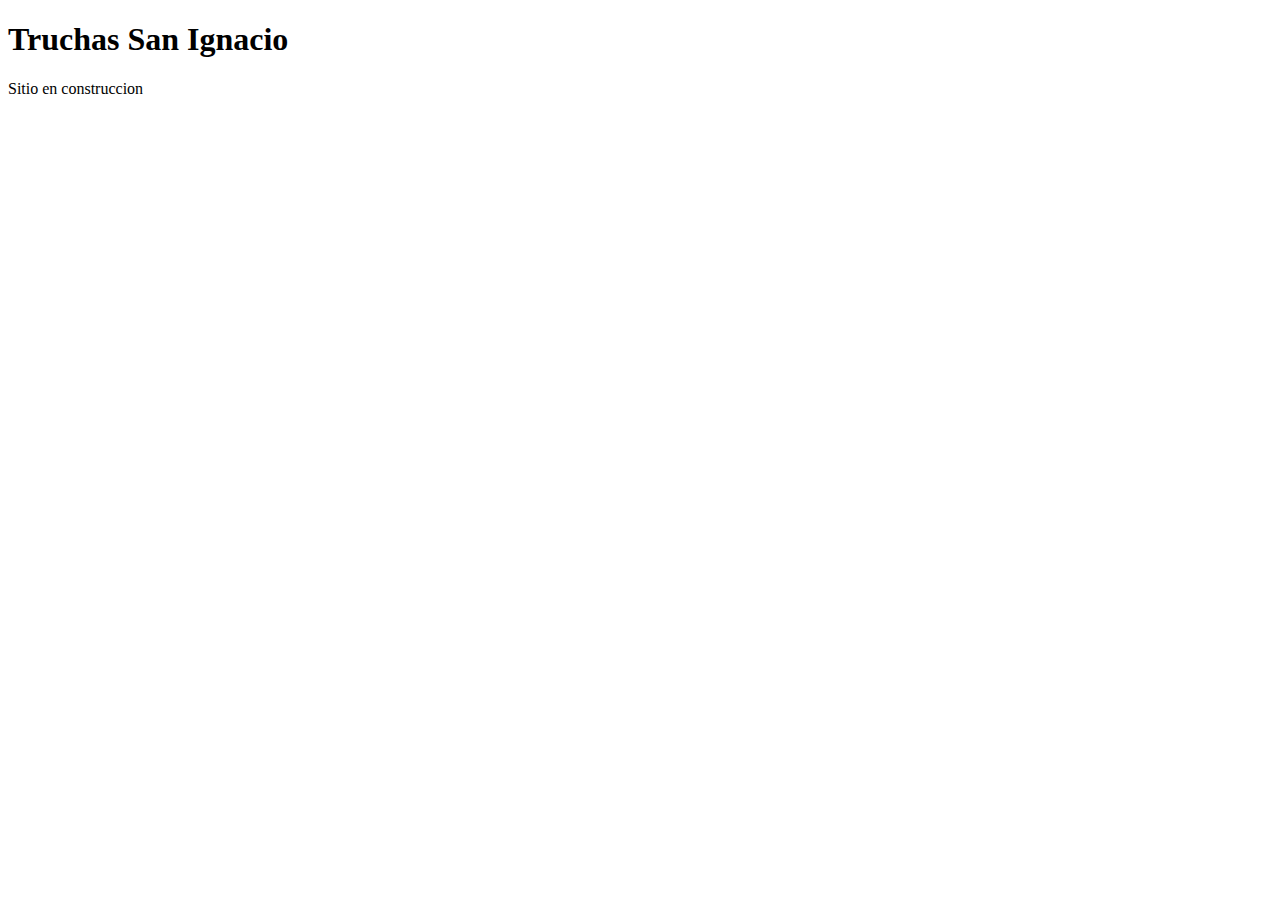
==== index.html @ 75973779 "Add files via upload" ====
<!DOCTYPE html>
<html lang="es">
<head>
    <meta charset="UTF-8">
    <meta name="viewport" content="width=device-width, initial-scale=1.0">
    <title>Hola Mundo</title>
</head>
<body>
    <h1>Truchas San Ignacio</h1>
    <p>Sitio en construccion</p>
</body>
</html>
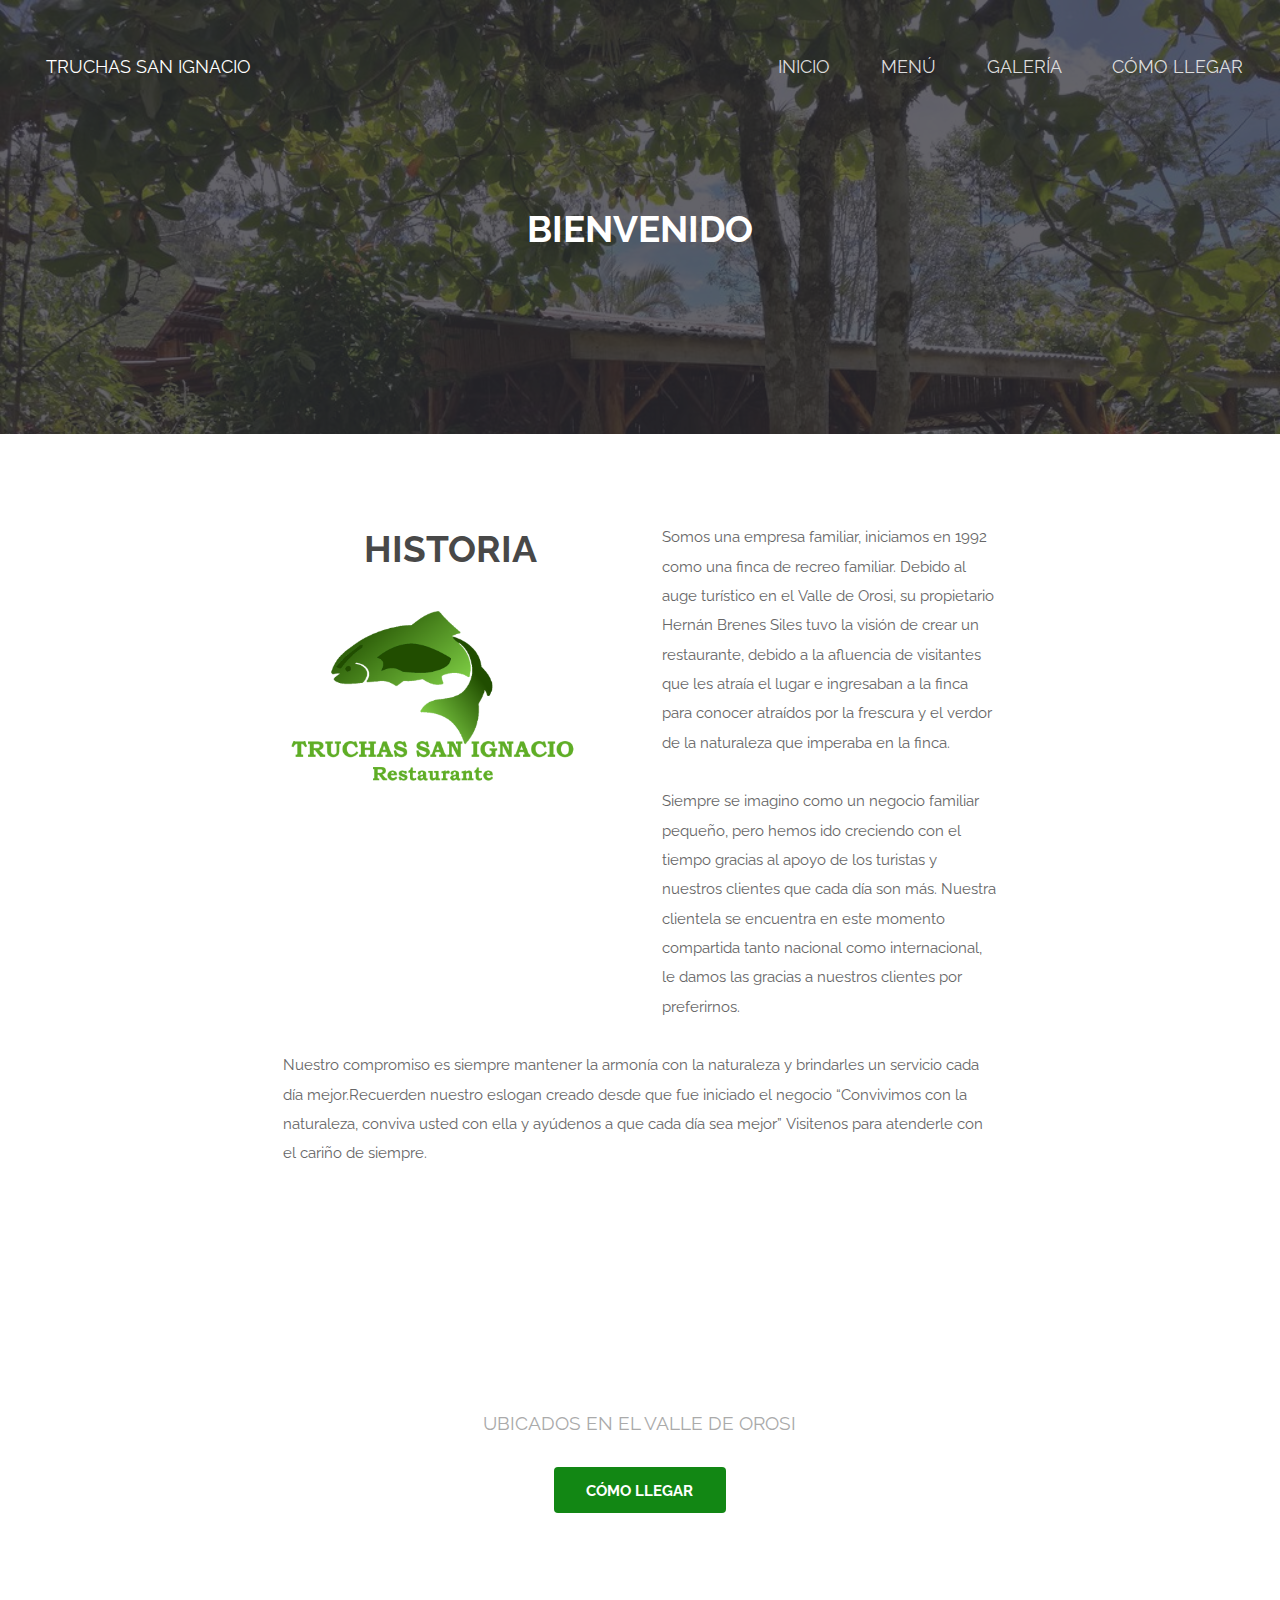
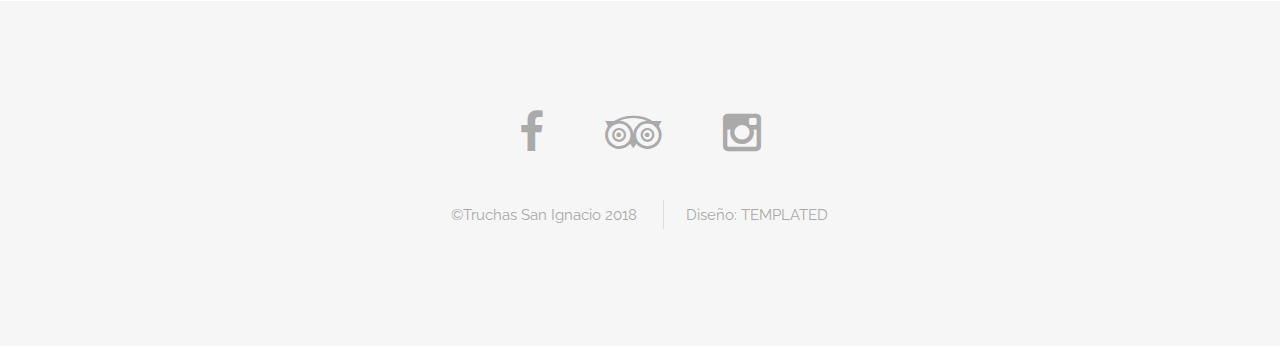
==== commit 713003c2: "Create index.html" ====
--- a/index.html
+++ b/index.html
@@ -1,12 +1,99 @@
-<!DOCTYPE html>
-<html lang="es">
-<head>
-    <meta charset="UTF-8">
-    <meta name="viewport" content="width=device-width, initial-scale=1.0">
-    <title>Hola Mundo</title>
-</head>
-<body>
-    <h1>Truchas San Ignacio</h1>
-    <p>Sitio en construccion</p>
-</body>
-</html>
+<!DOCTYPE HTML>
+<!--
+	Spatial by TEMPLATED
+	templated.co @templatedco
+	Released for free under the Creative Commons Attribution 3.0 license (templated.co/license)
+-->
+<html>
+	<head>
+		<title>Truchas San Ignacio</title>
+		<meta charset="utf-8" />
+		<meta name="viewport" content="width=device-width, initial-scale=1" />
+		<link rel="stylesheet" href="assets/css/main.css" />
+	</head>
+	<body class="landing">
+
+		<!-- Header -->
+			<header id="header" class="alt">
+				<h1><a href="index.html">Truchas San Ignacio</a></h1>
+				<nav id="nav">
+					<ul>
+						<li><a href="index.html">Inicio</a></li>
+						<li><a href="Menu.html">Menú</a></li>
+						<li><a href="Galeria.html">Galería</a></li>
+						<li><a href="Comollegar.html">Cómo llegar</a></li>
+					</ul>
+				</nav>
+			</header>
+
+			<a href="#menu" class="navPanelToggle"><span class="fa fa-bars"></span></a>
+
+		<!-- Banner -->
+			<section id="banner">
+				<h2>Bienvenido</h2>
+				
+			</section>
+
+			<!-- One -->
+				<section id="one" class="wrapper style1">
+					<div class="container 75%">
+						<div class="row 200%">
+							<div class="6u 12u$(medium)">
+								<header class="major">
+									
+									<center><h2>Historia</h2></center>
+
+
+									<div class="6u$ 12u$(medium)">
+									<center><IMG SRC="images/Logo.png" width="300" heigth ="300"></center>
+									
+									</div>
+								</header>
+							</div>
+							<div class="6u$ 12u$(medium)">
+								<p>Somos una empresa familiar, iniciamos en 1992 como una finca de recreo familiar. Debido al auge turístico en el Valle de Orosi, su propietario Hernán Brenes Siles tuvo la visión de crear un restaurante, debido a la afluencia de visitantes que les atraía el lugar e ingresaban a la finca para conocer atraídos por la frescura y el verdor de la naturaleza que imperaba en la finca.</p>
+								<p>Siempre se imagino como un negocio familiar pequeño, pero hemos ido creciendo con el tiempo gracias al apoyo de los turistas y nuestros clientes que cada día son más. Nuestra clientela se encuentra en este momento compartida tanto nacional como internacional, le damos las gracias a nuestros clientes por preferirnos.</p>							
+							</div>
+							<p>Nuestro compromiso es siempre mantener la armonía con la naturaleza y brindarles un servicio cada día mejor.Recuerden nuestro eslogan creado desde que fue iniciado el negocio “Convivimos con la naturaleza, conviva usted con ella y ayúdenos a que cada día sea mejor”
+					Visitenos para atenderle con el cariño de siempre.</p>
+						</div>
+					</div>
+					
+				</section>
+			<!-- Four -->
+				<section id="four" class="wrapper style3 special">
+					<div class="container">
+						<header class="major">
+							<h2>Visítenos</h2>
+							<p>Ubicados en el Valle de Orosi</p>
+						</header>
+						<ul class="actions">
+							<li><a href="Comollegar.html" class="button">Cómo Llegar</a></li>
+						</ul>
+					</div>
+				</section>
+
+		<!-- Footer -->
+			<footer id="footer">
+				<div class="container">
+					<ul class="icons">
+						<li><a href="https://www.facebook.com/Truchassanignacioorosi/" class="icon fa-facebook"></a></li>
+						<li><a href="https://www.tripadvisor.com.mx/Restaurant_Review-g309232-d12902817-Reviews-Truchas_San_Ignacio-Orosi_Province_of_Cartago.html" class="icon fa-tripadvisor"></a></li>
+						<li><a href="https://www.instagram.com/truchas_orosi/?hl=es-la" class="icon fa-instagram"></a></li>
+					</ul>
+					<ul class="copyright">
+						<li>&copy;Truchas San Ignacio 2018 </li>
+						<li>Diseño: <a href="http://templated.co">TEMPLATED</a></li>
+						
+					</ul>
+				</div>
+			</footer>
+
+		<!-- Scripts -->
+			<script src="assets/js/jquery.min.js"></script>
+			<script src="assets/js/skel.min.js"></script>
+			<script src="assets/js/util.js"></script>
+			<script src="assets/js/main.js"></script>
+
+	</body>
+</html>
--- a/assets/css/main.css
+++ b/assets/css/main.css
@@ -0,0 +1,3268 @@
+@import url(font-awesome.min.css);
+@import url(https://fonts.googleapis.com/css?family=Raleway:400,700);
+
+/*
+	Spatial by TEMPLATED
+	templated.co @templatedco
+	Released for free under the Creative Commons Attribution 3.0 license (templated.co/license)
+*/
+
+/* Reset */
+
+	html, body, div, span, applet, object, iframe, h1, h2, h3, h4, h5, h6, p, blockquote, pre, a, abbr, acronym, address, big, cite, code, del, dfn, em, img, ins, kbd, q, s, samp, small, strike, strong, sub, sup, tt, var, b, u, i, center, dl, dt, dd, ol, ul, li, fieldset, form, label, legend, table, caption, tbody, tfoot, thead, tr, th, td, article, aside, canvas, details, embed, figure, figcaption, footer, header, hgroup, menu, nav, output, ruby, section, summary, time, mark, audio, video {
+		margin: 0;
+		padding: 0;
+		border: 0;
+		font-size: 100%;
+		font: inherit;
+		vertical-align: baseline;
+	}
+
+	article, aside, details, figcaption, figure, footer, header, hgroup, menu, nav, section {
+		display: block;
+	}
+
+	body {
+		line-height: 1;
+	}
+
+	ol, ul {
+		list-style: none;
+	}
+
+	blockquote, q {
+		quotes: none;
+	}
+
+	blockquote:before, blockquote:after, q:before, q:after {
+		content: '';
+		content: none;
+	}
+
+	table {
+		border-collapse: collapse;
+		border-spacing: 0;
+	}
+
+	body {
+		-webkit-text-size-adjust: none;
+	}
+
+/* Box Model */
+
+	*, *:before, *:after {
+		-moz-box-sizing: border-box;
+		-webkit-box-sizing: border-box;
+		box-sizing: border-box;
+	}
+
+/* Containers */
+
+	.container {
+		margin-left: auto;
+		margin-right: auto;
+	}
+
+	.container.\31 25\25 {
+		width: 100%;
+		max-width: 100em;
+		min-width: 80em;
+	}
+
+	.container.\37 5\25 {
+		width: 60em;
+	}
+
+	.container.\35 0\25 {
+		width: 40em;
+	}
+
+	.container.\32 5\25 {
+		width: 20em;
+	}
+
+	.container {
+		width: 80em;
+	}
+
+	@media screen and (max-width: 1680px) {
+
+		.container.\31 25\25 {
+			width: 100%;
+			max-width: 100em;
+			min-width: 80em;
+		}
+
+		.container.\37 5\25 {
+			width: 60em;
+		}
+
+		.container.\35 0\25 {
+			width: 40em;
+		}
+
+		.container.\32 5\25 {
+			width: 20em;
+		}
+
+		.container {
+			width: 80em;
+		}
+
+	}
+
+	@media screen and (max-width: 1280px) {
+
+		.container.\31 25\25 {
+			width: 100%;
+			max-width: 81.25em;
+			min-width: 65em;
+		}
+
+		.container.\37 5\25 {
+			width: 48.75em;
+		}
+
+		.container.\35 0\25 {
+			width: 32.5em;
+		}
+
+		.container.\32 5\25 {
+			width: 16.25em;
+		}
+
+		.container {
+			width: 65em;
+		}
+
+	}
+
+	@media screen and (max-width: 980px) {
+
+		.container.\31 25\25 {
+			width: 100%;
+			max-width: 112.5%;
+			min-width: 90%;
+		}
+
+		.container.\37 5\25 {
+			width: 67.5%;
+		}
+
+		.container.\35 0\25 {
+			width: 45%;
+		}
+
+		.container.\32 5\25 {
+			width: 22.5%;
+		}
+
+		.container {
+			width: 90%;
+		}
+
+	}
+
+	@media screen and (max-width: 736px) {
+
+		.container.\31 25\25 {
+			width: 100%;
+			max-width: 112.5%;
+			min-width: 90%;
+		}
+
+		.container.\37 5\25 {
+			width: 67.5%;
+		}
+
+		.container.\35 0\25 {
+			width: 45%;
+		}
+
+		.container.\32 5\25 {
+			width: 22.5%;
+		}
+
+		.container {
+			width: 90% !important;
+		}
+
+	}
+
+	@media screen and (max-width: 480px) {
+
+		.container.\31 25\25 {
+			width: 100%;
+			max-width: 112.5%;
+			min-width: 90%;
+		}
+
+		.container.\37 5\25 {
+			width: 67.5%;
+		}
+
+		.container.\35 0\25 {
+			width: 45%;
+		}
+
+		.container.\32 5\25 {
+			width: 22.5%;
+		}
+
+		.container {
+			width: 90% !important;
+		}
+
+	}
+
+/* Grid */
+
+	.row {
+		border-bottom: solid 1px transparent;
+		-moz-box-sizing: border-box;
+		-webkit-box-sizing: border-box;
+		box-sizing: border-box;
+	}
+
+	.row > * {
+		float: left;
+		-moz-box-sizing: border-box;
+		-webkit-box-sizing: border-box;
+		box-sizing: border-box;
+	}
+
+	.row:after, .row:before {
+		content: '';
+		display: block;
+		clear: both;
+		height: 0;
+	}
+
+	.row.uniform > * > :first-child {
+		margin-top: 0;
+	}
+
+	.row.uniform > * > :last-child {
+		margin-bottom: 0;
+	}
+
+	.row.\30 \25 > * {
+		padding: 0 0 0 0em;
+	}
+
+	.row.\30 \25 {
+		margin: 0 0 -1px 0em;
+	}
+
+	.row.uniform.\30 \25 > * {
+		padding: 0em 0 0 0em;
+	}
+
+	.row.uniform.\30 \25 {
+		margin: 0em 0 -1px 0em;
+	}
+
+	.row > * {
+		padding: 0 0 0 2em;
+	}
+
+	.row {
+		margin: 0 0 -1px -2em;
+	}
+
+	.row.uniform > * {
+		padding: 2em 0 0 2em;
+	}
+
+	.row.uniform {
+		margin: -2em 0 -1px -2em;
+	}
+
+	.row.\32 00\25 > * {
+		padding: 0 0 0 4em;
+	}
+
+	.row.\32 00\25 {
+		margin: 0 0 -1px -4em;
+	}
+
+	.row.uniform.\32 00\25 > * {
+		padding: 4em 0 0 4em;
+	}
+
+	.row.uniform.\32 00\25 {
+		margin: -4em 0 -1px -4em;
+	}
+
+	.row.\31 50\25 > * {
+		padding: 0 0 0 3em;
+	}
+
+	.row.\31 50\25 {
+		margin: 0 0 -1px -3em;
+	}
+
+	.row.uniform.\31 50\25 > * {
+		padding: 3em 0 0 3em;
+	}
+
+	.row.uniform.\31 50\25 {
+		margin: -3em 0 -1px -3em;
+	}
+
+	.row.\35 0\25 > * {
+		padding: 0 0 0 1em;
+	}
+
+	.row.\35 0\25 {
+		margin: 0 0 -1px -1em;
+	}
+
+	.row.uniform.\35 0\25 > * {
+		padding: 1em 0 0 1em;
+	}
+
+	.row.uniform.\35 0\25 {
+		margin: -1em 0 -1px -1em;
+	}
+
+	.row.\32 5\25 > * {
+		padding: 0 0 0 0.5em;
+	}
+
+	.row.\32 5\25 {
+		margin: 0 0 -1px -0.5em;
+	}
+
+	.row.uniform.\32 5\25 > * {
+		padding: 0.5em 0 0 0.5em;
+	}
+
+	.row.uniform.\32 5\25 {
+		margin: -0.5em 0 -1px -0.5em;
+	}
+
+	.\31 2u, .\31 2u\24 {
+		width: 100%;
+		clear: none;
+		margin-left: 0;
+	}
+
+	.\31 1u, .\31 1u\24 {
+		width: 91.6666666667%;
+		clear: none;
+		margin-left: 0;
+	}
+
+	.\31 0u, .\31 0u\24 {
+		width: 83.3333333333%;
+		clear: none;
+		margin-left: 0;
+	}
+
+	.\39 u, .\39 u\24 {
+		width: 75%;
+		clear: none;
+		margin-left: 0;
+	}
+
+	.\38 u, .\38 u\24 {
+		width: 66.6666666667%;
+		clear: none;
+		margin-left: 0;
+	}
+
+	.\37 u, .\37 u\24 {
+		width: 58.3333333333%;
+		clear: none;
+		margin-left: 0;
+	}
+
+	.\36 u, .\36 u\24 {
+		width: 50%;
+		clear: none;
+		margin-left: 0;
+	}
+
+	.\35 u, .\35 u\24 {
+		width: 41.6666666667%;
+		clear: none;
+		margin-left: 0;
+	}
+
+	.\34 u, .\34 u\24 {
+		width: 33.3333333333%;
+		clear: none;
+		margin-left: 0;
+	}
+
+	.\33 u, .\33 u\24 {
+		width: 25%;
+		clear: none;
+		margin-left: 0;
+	}
+
+	.\32 u, .\32 u\24 {
+		width: 16.6666666667%;
+		clear: none;
+		margin-left: 0;
+	}
+
+	.\31 u, .\31 u\24 {
+		width: 8.3333333333%;
+		clear: none;
+		margin-left: 0;
+	}
+
+	.\31 2u\24 + *,
+	.\31 1u\24 + *,
+	.\31 0u\24 + *,
+	.\39 u\24 + *,
+	.\38 u\24 + *,
+	.\37 u\24 + *,
+	.\36 u\24 + *,
+	.\35 u\24 + *,
+	.\34 u\24 + *,
+	.\33 u\24 + *,
+	.\32 u\24 + *,
+	.\31 u\24 + * {
+		clear: left;
+	}
+
+	.\-11u {
+		margin-left: 91.66667%;
+	}
+
+	.\-10u {
+		margin-left: 83.33333%;
+	}
+
+	.\-9u {
+		margin-left: 75%;
+	}
+
+	.\-8u {
+		margin-left: 66.66667%;
+	}
+
+	.\-7u {
+		margin-left: 58.33333%;
+	}
+
+	.\-6u {
+		margin-left: 50%;
+	}
+
+	.\-5u {
+		margin-left: 41.66667%;
+	}
+
+	.\-4u {
+		margin-left: 33.33333%;
+	}
+
+	.\-3u {
+		margin-left: 25%;
+	}
+
+	.\-2u {
+		margin-left: 16.66667%;
+	}
+
+	.\-1u {
+		margin-left: 8.33333%;
+	}
+
+	@media screen and (max-width: 1680px) {
+
+		.row > * {
+			padding: 0 0 0 2em;
+		}
+
+		.row {
+			margin: 0 0 -1px -2em;
+		}
+
+		.row.uniform > * {
+			padding: 2em 0 0 2em;
+		}
+
+		.row.uniform {
+			margin: -2em 0 -1px -2em;
+		}
+
+		.row.\32 00\25 > * {
+			padding: 0 0 0 4em;
+		}
+
+		.row.\32 00\25 {
+			margin: 0 0 -1px -4em;
+		}
+
+		.row.uniform.\32 00\25 > * {
+			padding: 4em 0 0 4em;
+		}
+
+		.row.uniform.\32 00\25 {
+			margin: -4em 0 -1px -4em;
+		}
+
+		.row.\31 50\25 > * {
+			padding: 0 0 0 3em;
+		}
+
+		.row.\31 50\25 {
+			margin: 0 0 -1px -3em;
+		}
+
+		.row.uniform.\31 50\25 > * {
+			padding: 3em 0 0 3em;
+		}
+
+		.row.uniform.\31 50\25 {
+			margin: -3em 0 -1px -3em;
+		}
+
+		.row.\35 0\25 > * {
+			padding: 0 0 0 1em;
+		}
+
+		.row.\35 0\25 {
+			margin: 0 0 -1px -1em;
+		}
+
+		.row.uniform.\35 0\25 > * {
+			padding: 1em 0 0 1em;
+		}
+
+		.row.uniform.\35 0\25 {
+			margin: -1em 0 -1px -1em;
+		}
+
+		.row.\32 5\25 > * {
+			padding: 0 0 0 0.5em;
+		}
+
+		.row.\32 5\25 {
+			margin: 0 0 -1px -0.5em;
+		}
+
+		.row.uniform.\32 5\25 > * {
+			padding: 0.5em 0 0 0.5em;
+		}
+
+		.row.uniform.\32 5\25 {
+			margin: -0.5em 0 -1px -0.5em;
+		}
+
+		.\31 2u\28xlarge\29, .\31 2u\24\28xlarge\29 {
+			width: 100%;
+			clear: none;
+			margin-left: 0;
+		}
+
+		.\31 1u\28xlarge\29, .\31 1u\24\28xlarge\29 {
+			width: 91.6666666667%;
+			clear: none;
+			margin-left: 0;
+		}
+
+		.\31 0u\28xlarge\29, .\31 0u\24\28xlarge\29 {
+			width: 83.3333333333%;
+			clear: none;
+			margin-left: 0;
+		}
+
+		.\39 u\28xlarge\29, .\39 u\24\28xlarge\29 {
+			width: 75%;
+			clear: none;
+			margin-left: 0;
+		}
+
+		.\38 u\28xlarge\29, .\38 u\24\28xlarge\29 {
+			width: 66.6666666667%;
+			clear: none;
+			margin-left: 0;
+		}
+
+		.\37 u\28xlarge\29, .\37 u\24\28xlarge\29 {
+			width: 58.3333333333%;
+			clear: none;
+			margin-left: 0;
+		}
+
+		.\36 u\28xlarge\29, .\36 u\24\28xlarge\29 {
+			width: 50%;
+			clear: none;
+			margin-left: 0;
+		}
+
+		.\35 u\28xlarge\29, .\35 u\24\28xlarge\29 {
+			width: 41.6666666667%;
+			clear: none;
+			margin-left: 0;
+		}
+
+		.\34 u\28xlarge\29, .\34 u\24\28xlarge\29 {
+			width: 33.3333333333%;
+			clear: none;
+			margin-left: 0;
+		}
+
+		.\33 u\28xlarge\29, .\33 u\24\28xlarge\29 {
+			width: 25%;
+			clear: none;
+			margin-left: 0;
+		}
+
+		.\32 u\28xlarge\29, .\32 u\24\28xlarge\29 {
+			width: 16.6666666667%;
+			clear: none;
+			margin-left: 0;
+		}
+
+		.\31 u\28xlarge\29, .\31 u\24\28xlarge\29 {
+			width: 8.3333333333%;
+			clear: none;
+			margin-left: 0;
+		}
+
+		.\31 2u\24\28xlarge\29 + *,
+		.\31 1u\24\28xlarge\29 + *,
+		.\31 0u\24\28xlarge\29 + *,
+		.\39 u\24\28xlarge\29 + *,
+		.\38 u\24\28xlarge\29 + *,
+		.\37 u\24\28xlarge\29 + *,
+		.\36 u\24\28xlarge\29 + *,
+		.\35 u\24\28xlarge\29 + *,
+		.\34 u\24\28xlarge\29 + *,
+		.\33 u\24\28xlarge\29 + *,
+		.\32 u\24\28xlarge\29 + *,
+		.\31 u\24\28xlarge\29 + * {
+			clear: left;
+		}
+
+		.\-11u\28xlarge\29 {
+			margin-left: 91.66667%;
+		}
+
+		.\-10u\28xlarge\29 {
+			margin-left: 83.33333%;
+		}
+
+		.\-9u\28xlarge\29 {
+			margin-left: 75%;
+		}
+
+		.\-8u\28xlarge\29 {
+			margin-left: 66.66667%;
+		}
+
+		.\-7u\28xlarge\29 {
+			margin-left: 58.33333%;
+		}
+
+		.\-6u\28xlarge\29 {
+			margin-left: 50%;
+		}
+
+		.\-5u\28xlarge\29 {
+			margin-left: 41.66667%;
+		}
+
+		.\-4u\28xlarge\29 {
+			margin-left: 33.33333%;
+		}
+
+		.\-3u\28xlarge\29 {
+			margin-left: 25%;
+		}
+
+		.\-2u\28xlarge\29 {
+			margin-left: 16.66667%;
+		}
+
+		.\-1u\28xlarge\29 {
+			margin-left: 8.33333%;
+		}
+
+	}
+
+	@media screen and (max-width: 1280px) {
+
+		.row > * {
+			padding: 0 0 0 1.5em;
+		}
+
+		.row {
+			margin: 0 0 -1px -1.5em;
+		}
+
+		.row.uniform > * {
+			padding: 1.5em 0 0 1.5em;
+		}
+
+		.row.uniform {
+			margin: -1.5em 0 -1px -1.5em;
+		}
+
+		.row.\32 00\25 > * {
+			padding: 0 0 0 3em;
+		}
+
+		.row.\32 00\25 {
+			margin: 0 0 -1px -3em;
+		}
+
+		.row.uniform.\32 00\25 > * {
+			padding: 3em 0 0 3em;
+		}
+
+		.row.uniform.\32 00\25 {
+			margin: -3em 0 -1px -3em;
+		}
+
+		.row.\31 50\25 > * {
+			padding: 0 0 0 2.25em;
+		}
+
+		.row.\31 50\25 {
+			margin: 0 0 -1px -2.25em;
+		}
+
+		.row.uniform.\31 50\25 > * {
+			padding: 2.25em 0 0 2.25em;
+		}
+
+		.row.uniform.\31 50\25 {
+			margin: -2.25em 0 -1px -2.25em;
+		}
+
+		.row.\35 0\25 > * {
+			padding: 0 0 0 0.75em;
+		}
+
+		.row.\35 0\25 {
+			margin: 0 0 -1px -0.75em;
+		}
+
+		.row.uniform.\35 0\25 > * {
+			padding: 0.75em 0 0 0.75em;
+		}
+
+		.row.uniform.\35 0\25 {
+			margin: -0.75em 0 -1px -0.75em;
+		}
+
+		.row.\32 5\25 > * {
+			padding: 0 0 0 0.375em;
+		}
+
+		.row.\32 5\25 {
+			margin: 0 0 -1px -0.375em;
+		}
+
+		.row.uniform.\32 5\25 > * {
+			padding: 0.375em 0 0 0.375em;
+		}
+
+		.row.uniform.\32 5\25 {
+			margin: -0.375em 0 -1px -0.375em;
+		}
+
+		.\31 2u\28large\29, .\31 2u\24\28large\29 {
+			width: 100%;
+			clear: none;
+			margin-left: 0;
+		}
+
+		.\31 1u\28large\29, .\31 1u\24\28large\29 {
+			width: 91.6666666667%;
+			clear: none;
+			margin-left: 0;
+		}
+
+		.\31 0u\28large\29, .\31 0u\24\28large\29 {
+			width: 83.3333333333%;
+			clear: none;
+			margin-left: 0;
+		}
+
+		.\39 u\28large\29, .\39 u\24\28large\29 {
+			width: 75%;
+			clear: none;
+			margin-left: 0;
+		}
+
+		.\38 u\28large\29, .\38 u\24\28large\29 {
+			width: 66.6666666667%;
+			clear: none;
+			margin-left: 0;
+		}
+
+		.\37 u\28large\29, .\37 u\24\28large\29 {
+			width: 58.3333333333%;
+			clear: none;
+			margin-left: 0;
+		}
+
+		.\36 u\28large\29, .\36 u\24\28large\29 {
+			width: 50%;
+			clear: none;
+			margin-left: 0;
+		}
+
+		.\35 u\28large\29, .\35 u\24\28large\29 {
+			width: 41.6666666667%;
+			clear: none;
+			margin-left: 0;
+		}
+
+		.\34 u\28large\29, .\34 u\24\28large\29 {
+			width: 33.3333333333%;
+			clear: none;
+			margin-left: 0;
+		}
+
+		.\33 u\28large\29, .\33 u\24\28large\29 {
+			width: 25%;
+			clear: none;
+			margin-left: 0;
+		}
+
+		.\32 u\28large\29, .\32 u\24\28large\29 {
+			width: 16.6666666667%;
+			clear: none;
+			margin-left: 0;
+		}
+
+		.\31 u\28large\29, .\31 u\24\28large\29 {
+			width: 8.3333333333%;
+			clear: none;
+			margin-left: 0;
+		}
+
+		.\31 2u\24\28large\29 + *,
+		.\31 1u\24\28large\29 + *,
+		.\31 0u\24\28large\29 + *,
+		.\39 u\24\28large\29 + *,
+		.\38 u\24\28large\29 + *,
+		.\37 u\24\28large\29 + *,
+		.\36 u\24\28large\29 + *,
+		.\35 u\24\28large\29 + *,
+		.\34 u\24\28large\29 + *,
+		.\33 u\24\28large\29 + *,
+		.\32 u\24\28large\29 + *,
+		.\31 u\24\28large\29 + * {
+			clear: left;
+		}
+
+		.\-11u\28large\29 {
+			margin-left: 91.66667%;
+		}
+
+		.\-10u\28large\29 {
+			margin-left: 83.33333%;
+		}
+
+		.\-9u\28large\29 {
+			margin-left: 75%;
+		}
+
+		.\-8u\28large\29 {
+			margin-left: 66.66667%;
+		}
+
+		.\-7u\28large\29 {
+			margin-left: 58.33333%;
+		}
+
+		.\-6u\28large\29 {
+			margin-left: 50%;
+		}
+
+		.\-5u\28large\29 {
+			margin-left: 41.66667%;
+		}
+
+		.\-4u\28large\29 {
+			margin-left: 33.33333%;
+		}
+
+		.\-3u\28large\29 {
+			margin-left: 25%;
+		}
+
+		.\-2u\28large\29 {
+			margin-left: 16.66667%;
+		}
+
+		.\-1u\28large\29 {
+			margin-left: 8.33333%;
+		}
+
+	}
+
+	@media screen and (max-width: 980px) {
+
+		.row > * {
+			padding: 0 0 0 1.5em;
+		}
+
+		.row {
+			margin: 0 0 -1px -1.5em;
+		}
+
+		.row.uniform > * {
+			padding: 1.5em 0 0 1.5em;
+		}
+
+		.row.uniform {
+			margin: -1.5em 0 -1px -1.5em;
+		}
+
+		.row.\32 00\25 > * {
+			padding: 0 0 0 3em;
+		}
+
+		.row.\32 00\25 {
+			margin: 0 0 -1px -3em;
+		}
+
+		.row.uniform.\32 00\25 > * {
+			padding: 3em 0 0 3em;
+		}
+
+		.row.uniform.\32 00\25 {
+			margin: -3em 0 -1px -3em;
+		}
+
+		.row.\31 50\25 > * {
+			padding: 0 0 0 2.25em;
+		}
+
+		.row.\31 50\25 {
+			margin: 0 0 -1px -2.25em;
+		}
+
+		.row.uniform.\31 50\25 > * {
+			padding: 2.25em 0 0 2.25em;
+		}
+
+		.row.uniform.\31 50\25 {
+			margin: -2.25em 0 -1px -2.25em;
+		}
+
+		.row.\35 0\25 > * {
+			padding: 0 0 0 0.75em;
+		}
+
+		.row.\35 0\25 {
+			margin: 0 0 -1px -0.75em;
+		}
+
+		.row.uniform.\35 0\25 > * {
+			padding: 0.75em 0 0 0.75em;
+		}
+
+		.row.uniform.\35 0\25 {
+			margin: -0.75em 0 -1px -0.75em;
+		}
+
+		.row.\32 5\25 > * {
+			padding: 0 0 0 0.375em;
+		}
+
+		.row.\32 5\25 {
+			margin: 0 0 -1px -0.375em;
+		}
+
+		.row.uniform.\32 5\25 > * {
+			padding: 0.375em 0 0 0.375em;
+		}
+
+		.row.uniform.\32 5\25 {
+			margin: -0.375em 0 -1px -0.375em;
+		}
+
+		.\31 2u\28medium\29, .\31 2u\24\28medium\29 {
+			width: 100%;
+			clear: none;
+			margin-left: 0;
+		}
+
+		.\31 1u\28medium\29, .\31 1u\24\28medium\29 {
+			width: 91.6666666667%;
+			clear: none;
+			margin-left: 0;
+		}
+
+		.\31 0u\28medium\29, .\31 0u\24\28medium\29 {
+			width: 83.3333333333%;
+			clear: none;
+			margin-left: 0;
+		}
+
+		.\39 u\28medium\29, .\39 u\24\28medium\29 {
+			width: 75%;
+			clear: none;
+			margin-left: 0;
+		}
+
+		.\38 u\28medium\29, .\38 u\24\28medium\29 {
+			width: 66.6666666667%;
+			clear: none;
+			margin-left: 0;
+		}
+
+		.\37 u\28medium\29, .\37 u\24\28medium\29 {
+			width: 58.3333333333%;
+			clear: none;
+			margin-left: 0;
+		}
+
+		.\36 u\28medium\29, .\36 u\24\28medium\29 {
+			width: 50%;
+			clear: none;
+			margin-left: 0;
+		}
+
+		.\35 u\28medium\29, .\35 u\24\28medium\29 {
+			width: 41.6666666667%;
+			clear: none;
+			margin-left: 0;
+		}
+
+		.\34 u\28medium\29, .\34 u\24\28medium\29 {
+			width: 33.3333333333%;
+			clear: none;
+			margin-left: 0;
+		}
+
+		.\33 u\28medium\29, .\33 u\24\28medium\29 {
+			width: 25%;
+			clear: none;
+			margin-left: 0;
+		}
+
+		.\32 u\28medium\29, .\32 u\24\28medium\29 {
+			width: 16.6666666667%;
+			clear: none;
+			margin-left: 0;
+		}
+
+		.\31 u\28medium\29, .\31 u\24\28medium\29 {
+			width: 8.3333333333%;
+			clear: none;
+			margin-left: 0;
+		}
+
+		.\31 2u\24\28medium\29 + *,
+		.\31 1u\24\28medium\29 + *,
+		.\31 0u\24\28medium\29 + *,
+		.\39 u\24\28medium\29 + *,
+		.\38 u\24\28medium\29 + *,
+		.\37 u\24\28medium\29 + *,
+		.\36 u\24\28medium\29 + *,
+		.\35 u\24\28medium\29 + *,
+		.\34 u\24\28medium\29 + *,
+		.\33 u\24\28medium\29 + *,
+		.\32 u\24\28medium\29 + *,
+		.\31 u\24\28medium\29 + * {
+			clear: left;
+		}
+
+		.\-11u\28medium\29 {
+			margin-left: 91.66667%;
+		}
+
+		.\-10u\28medium\29 {
+			margin-left: 83.33333%;
+		}
+
+		.\-9u\28medium\29 {
+			margin-left: 75%;
+		}
+
+		.\-8u\28medium\29 {
+			margin-left: 66.66667%;
+		}
+
+		.\-7u\28medium\29 {
+			margin-left: 58.33333%;
+		}
+
+		.\-6u\28medium\29 {
+			margin-left: 50%;
+		}
+
+		.\-5u\28medium\29 {
+			margin-left: 41.66667%;
+		}
+
+		.\-4u\28medium\29 {
+			margin-left: 33.33333%;
+		}
+
+		.\-3u\28medium\29 {
+			margin-left: 25%;
+		}
+
+		.\-2u\28medium\29 {
+			margin-left: 16.66667%;
+		}
+
+		.\-1u\28medium\29 {
+			margin-left: 8.33333%;
+		}
+
+	}
+
+	@media screen and (max-width: 736px) {
+
+		.row > * {
+			padding: 0 0 0 1.25em;
+		}
+
+		.row {
+			margin: 0 0 -1px -1.25em;
+		}
+
+		.row.uniform > * {
+			padding: 1.25em 0 0 1.25em;
+		}
+
+		.row.uniform {
+			margin: -1.25em 0 -1px -1.25em;
+		}
+
+		.row.\32 00\25 > * {
+			padding: 0 0 0 2.5em;
+		}
+
+		.row.\32 00\25 {
+			margin: 0 0 -1px -2.5em;
+		}
+
+		.row.uniform.\32 00\25 > * {
+			padding: 2.5em 0 0 2.5em;
+		}
+
+		.row.uniform.\32 00\25 {
+			margin: -2.5em 0 -1px -2.5em;
+		}
+
+		.row.\31 50\25 > * {
+			padding: 0 0 0 1.875em;
+		}
+
+		.row.\31 50\25 {
+			margin: 0 0 -1px -1.875em;
+		}
+
+		.row.uniform.\31 50\25 > * {
+			padding: 1.875em 0 0 1.875em;
+		}
+
+		.row.uniform.\31 50\25 {
+			margin: -1.875em 0 -1px -1.875em;
+		}
+
+		.row.\35 0\25 > * {
+			padding: 0 0 0 0.625em;
+		}
+
+		.row.\35 0\25 {
+			margin: 0 0 -1px -0.625em;
+		}
+
+		.row.uniform.\35 0\25 > * {
+			padding: 0.625em 0 0 0.625em;
+		}
+
+		.row.uniform.\35 0\25 {
+			margin: -0.625em 0 -1px -0.625em;
+		}
+
+		.row.\32 5\25 > * {
+			padding: 0 0 0 0.3125em;
+		}
+
+		.row.\32 5\25 {
+			margin: 0 0 -1px -0.3125em;
+		}
+
+		.row.uniform.\32 5\25 > * {
+			padding: 0.3125em 0 0 0.3125em;
+		}
+
+		.row.uniform.\32 5\25 {
+			margin: -0.3125em 0 -1px -0.3125em;
+		}
+
+		.\31 2u\28small\29, .\31 2u\24\28small\29 {
+			width: 100%;
+			clear: none;
+			margin-left: 0;
+		}
+
+		.\31 1u\28small\29, .\31 1u\24\28small\29 {
+			width: 91.6666666667%;
+			clear: none;
+			margin-left: 0;
+		}
+
+		.\31 0u\28small\29, .\31 0u\24\28small\29 {
+			width: 83.3333333333%;
+			clear: none;
+			margin-left: 0;
+		}
+
+		.\39 u\28small\29, .\39 u\24\28small\29 {
+			width: 75%;
+			clear: none;
+			margin-left: 0;
+		}
+
+		.\38 u\28small\29, .\38 u\24\28small\29 {
+			width: 66.6666666667%;
+			clear: none;
+			margin-left: 0;
+		}
+
+		.\37 u\28small\29, .\37 u\24\28small\29 {
+			width: 58.3333333333%;
+			clear: none;
+			margin-left: 0;
+		}
+
+		.\36 u\28small\29, .\36 u\24\28small\29 {
+			width: 50%;
+			clear: none;
+			margin-left: 0;
+		}
+
+		.\35 u\28small\29, .\35 u\24\28small\29 {
+			width: 41.6666666667%;
+			clear: none;
+			margin-left: 0;
+		}
+
+		.\34 u\28small\29, .\34 u\24\28small\29 {
+			width: 33.3333333333%;
+			clear: none;
+			margin-left: 0;
+		}
+
+		.\33 u\28small\29, .\33 u\24\28small\29 {
+			width: 25%;
+			clear: none;
+			margin-left: 0;
+		}
+
+		.\32 u\28small\29, .\32 u\24\28small\29 {
+			width: 16.6666666667%;
+			clear: none;
+			margin-left: 0;
+		}
+
+		.\31 u\28small\29, .\31 u\24\28small\29 {
+			width: 8.3333333333%;
+			clear: none;
+			margin-left: 0;
+		}
+
+		.\31 2u\24\28small\29 + *,
+		.\31 1u\24\28small\29 + *,
+		.\31 0u\24\28small\29 + *,
+		.\39 u\24\28small\29 + *,
+		.\38 u\24\28small\29 + *,
+		.\37 u\24\28small\29 + *,
+		.\36 u\24\28small\29 + *,
+		.\35 u\24\28small\29 + *,
+		.\34 u\24\28small\29 + *,
+		.\33 u\24\28small\29 + *,
+		.\32 u\24\28small\29 + *,
+		.\31 u\24\28small\29 + * {
+			clear: left;
+		}
+
+		.\-11u\28small\29 {
+			margin-left: 91.66667%;
+		}
+
+		.\-10u\28small\29 {
+			margin-left: 83.33333%;
+		}
+
+		.\-9u\28small\29 {
+			margin-left: 75%;
+		}
+
+		.\-8u\28small\29 {
+			margin-left: 66.66667%;
+		}
+
+		.\-7u\28small\29 {
+			margin-left: 58.33333%;
+		}
+
+		.\-6u\28small\29 {
+			margin-left: 50%;
+		}
+
+		.\-5u\28small\29 {
+			margin-left: 41.66667%;
+		}
+
+		.\-4u\28small\29 {
+			margin-left: 33.33333%;
+		}
+
+		.\-3u\28small\29 {
+			margin-left: 25%;
+		}
+
+		.\-2u\28small\29 {
+			margin-left: 16.66667%;
+		}
+
+		.\-1u\28small\29 {
+			margin-left: 8.33333%;
+		}
+
+	}
+
+	@media screen and (max-width: 480px) {
+
+		.row > * {
+			padding: 0 0 0 1.25em;
+		}
+
+		.row {
+			margin: 0 0 -1px -1.25em;
+		}
+
+		.row.uniform > * {
+			padding: 1.25em 0 0 1.25em;
+		}
+
+		.row.uniform {
+			margin: -1.25em 0 -1px -1.25em;
+		}
+
+		.row.\32 00\25 > * {
+			padding: 0 0 0 2.5em;
+		}
+
+		.row.\32 00\25 {
+			margin: 0 0 -1px -2.5em;
+		}
+
+		.row.uniform.\32 00\25 > * {
+			padding: 2.5em 0 0 2.5em;
+		}
+
+		.row.uniform.\32 00\25 {
+			margin: -2.5em 0 -1px -2.5em;
+		}
+
+		.row.\31 50\25 > * {
+			padding: 0 0 0 1.875em;
+		}
+
+		.row.\31 50\25 {
+			margin: 0 0 -1px -1.875em;
+		}
+
+		.row.uniform.\31 50\25 > * {
+			padding: 1.875em 0 0 1.875em;
+		}
+
+		.row.uniform.\31 50\25 {
+			margin: -1.875em 0 -1px -1.875em;
+		}
+
+		.row.\35 0\25 > * {
+			padding: 0 0 0 0.625em;
+		}
+
+		.row.\35 0\25 {
+			margin: 0 0 -1px -0.625em;
+		}
+
+		.row.uniform.\35 0\25 > * {
+			padding: 0.625em 0 0 0.625em;
+		}
+
+		.row.uniform.\35 0\25 {
+			margin: -0.625em 0 -1px -0.625em;
+		}
+
+		.row.\32 5\25 > * {
+			padding: 0 0 0 0.3125em;
+		}
+
+		.row.\32 5\25 {
+			margin: 0 0 -1px -0.3125em;
+		}
+
+		.row.uniform.\32 5\25 > * {
+			padding: 0.3125em 0 0 0.3125em;
+		}
+
+		.row.uniform.\32 5\25 {
+			margin: -0.3125em 0 -1px -0.3125em;
+		}
+
+		.\31 2u\28xsmall\29, .\31 2u\24\28xsmall\29 {
+			width: 100%;
+			clear: none;
+			margin-left: 0;
+		}
+
+		.\31 1u\28xsmall\29, .\31 1u\24\28xsmall\29 {
+			width: 91.6666666667%;
+			clear: none;
+			margin-left: 0;
+		}
+
+		.\31 0u\28xsmall\29, .\31 0u\24\28xsmall\29 {
+			width: 83.3333333333%;
+			clear: none;
+			margin-left: 0;
+		}
+
+		.\39 u\28xsmall\29, .\39 u\24\28xsmall\29 {
+			width: 75%;
+			clear: none;
+			margin-left: 0;
+		}
+
+		.\38 u\28xsmall\29, .\38 u\24\28xsmall\29 {
+			width: 66.6666666667%;
+			clear: none;
+			margin-left: 0;
+		}
+
+		.\37 u\28xsmall\29, .\37 u\24\28xsmall\29 {
+			width: 58.3333333333%;
+			clear: none;
+			margin-left: 0;
+		}
+
+		.\36 u\28xsmall\29, .\36 u\24\28xsmall\29 {
+			width: 50%;
+			clear: none;
+			margin-left: 0;
+		}
+
+		.\35 u\28xsmall\29, .\35 u\24\28xsmall\29 {
+			width: 41.6666666667%;
+			clear: none;
+			margin-left: 0;
+		}
+
+		.\34 u\28xsmall\29, .\34 u\24\28xsmall\29 {
+			width: 33.3333333333%;
+			clear: none;
+			margin-left: 0;
+		}
+
+		.\33 u\28xsmall\29, .\33 u\24\28xsmall\29 {
+			width: 25%;
+			clear: none;
+			margin-left: 0;
+		}
+
+		.\32 u\28xsmall\29, .\32 u\24\28xsmall\29 {
+			width: 16.6666666667%;
+			clear: none;
+			margin-left: 0;
+		}
+
+		.\31 u\28xsmall\29, .\31 u\24\28xsmall\29 {
+			width: 8.3333333333%;
+			clear: none;
+			margin-left: 0;
+		}
+
+		.\31 2u\24\28xsmall\29 + *,
+		.\31 1u\24\28xsmall\29 + *,
+		.\31 0u\24\28xsmall\29 + *,
+		.\39 u\24\28xsmall\29 + *,
+		.\38 u\24\28xsmall\29 + *,
+		.\37 u\24\28xsmall\29 + *,
+		.\36 u\24\28xsmall\29 + *,
+		.\35 u\24\28xsmall\29 + *,
+		.\34 u\24\28xsmall\29 + *,
+		.\33 u\24\28xsmall\29 + *,
+		.\32 u\24\28xsmall\29 + *,
+		.\31 u\24\28xsmall\29 + * {
+			clear: left;
+		}
+
+		.\-11u\28xsmall\29 {
+			margin-left: 91.66667%;
+		}
+
+		.\-10u\28xsmall\29 {
+			margin-left: 83.33333%;
+		}
+
+		.\-9u\28xsmall\29 {
+			margin-left: 75%;
+		}
+
+		.\-8u\28xsmall\29 {
+			margin-left: 66.66667%;
+		}
+
+		.\-7u\28xsmall\29 {
+			margin-left: 58.33333%;
+		}
+
+		.\-6u\28xsmall\29 {
+			margin-left: 50%;
+		}
+
+		.\-5u\28xsmall\29 {
+			margin-left: 41.66667%;
+		}
+
+		.\-4u\28xsmall\29 {
+			margin-left: 33.33333%;
+		}
+
+		.\-3u\28xsmall\29 {
+			margin-left: 25%;
+		}
+
+		.\-2u\28xsmall\29 {
+			margin-left: 16.66667%;
+		}
+
+		.\-1u\28xsmall\29 {
+			margin-left: 8.33333%;
+		}
+
+	}
+
+/* Basic */
+
+	@-ms-viewport {
+		width: device-width;
+	}
+
+	body {
+		-ms-overflow-style: scrollbar;
+	}
+
+	@media screen and (max-width: 480px) {
+
+		html, body {
+			min-width: 320px;
+		}
+
+	}
+
+	body {
+		background: #fff;
+		padding-top: 6em;
+	}
+
+		body.landing {
+			padding-top: 0 !important;
+		}
+
+		@media screen and (max-width: 980px) {
+
+			body {
+				padding-top: 2em;
+			}
+
+		}
+
+		body.is-loading *, body.is-loading *:before, body.is-loading *:after {
+			-moz-animation: none !important;
+			-webkit-animation: none !important;
+			-ms-animation: none !important;
+			animation: none !important;
+			-moz-transition: none !important;
+			-webkit-transition: none !important;
+			-ms-transition: none !important;
+			transition: none !important;
+		}
+
+/* Type */
+
+	body {
+		background-color: #fff;
+		color: #666;
+	}
+
+	body, input, select, textarea {
+		font-family: "Raleway", Arial, Helvetica, sans-serif;
+		font-size: 13pt;
+		font-weight: 400;
+		line-height: 2em;
+	}
+
+		@media screen and (max-width: 1680px) {
+
+			body, input, select, textarea {
+				font-size: 11pt;
+			}
+
+		}
+
+		@media screen and (max-width: 1280px) {
+
+			body, input, select, textarea {
+				font-size: 11pt;
+			}
+
+		}
+
+		@media screen and (max-width: 980px) {
+
+			body, input, select, textarea {
+				font-size: 12pt;
+			}
+
+		}
+
+		@media screen and (max-width: 736px) {
+
+			body, input, select, textarea {
+				font-size: 12pt;
+			}
+
+		}
+
+		@media screen and (max-width: 480px) {
+
+			body, input, select, textarea {
+				font-size: 12pt;
+			}
+
+		}
+
+	a {
+		text-decoration: underline;
+		color: #f32853;
+	}
+
+		a:hover {
+			text-decoration: none;
+		}
+
+	strong, b {
+		color: #484848;
+		font-weight: 700;
+	}
+
+	em, i {
+		font-style: italic;
+	}
+
+	p {
+		margin: 0 0 2em 0;
+	}
+
+	h1, h2, h3, h4, h5, h6 {
+		color: #484848;
+		font-weight: 700;
+		line-height: 1em;
+		margin: 0 0 1em 0;
+		text-transform: uppercase;
+	}
+
+		h1 a, h2 a, h3 a, h4 a, h5 a, h6 a {
+			color: inherit;
+			text-decoration: none;
+		}
+
+	h2 {
+		font-size: 1.75em;
+		line-height: 1.5em;
+	}
+
+	h3 {
+		font-size: 1.35em;
+		line-height: 1.5em;
+	}
+
+	h4 {
+		font-size: 1.1em;
+		line-height: 1.5em;
+	}
+
+	h5 {
+		font-size: 0.9em;
+		line-height: 1.5em;
+	}
+
+	h6 {
+		font-size: 0.7em;
+		line-height: 1.5em;
+	}
+
+	sub {
+		font-size: 0.8em;
+		position: relative;
+		top: 0.5em;
+	}
+
+	sup {
+		font-size: 0.8em;
+		position: relative;
+		top: -0.5em;
+	}
+
+	blockquote {
+		border-left: solid 4px;
+		font-style: italic;
+		margin: 0 0 2em 0;
+		padding: 0.5em 0 0.5em 2em;
+	}
+
+	code {
+		background: rgba(144, 144, 144, 0.075);
+		border-radius: 4px;
+		border: solid 1px;
+		font-family: "Courier New", monospace;
+		font-size: 0.9em;
+		margin: 0 0.25em;
+		padding: 0.25em 0.65em;
+	}
+
+	pre {
+		-webkit-overflow-scrolling: touch;
+		font-family: "Courier New", monospace;
+		font-size: 0.9em;
+		margin: 0 0 2em 0;
+	}
+
+		pre code {
+			display: block;
+			line-height: 1.75;
+			padding: 1em 1.5em;
+			overflow-x: auto;
+		}
+
+	hr {
+		border: 0;
+		border-bottom: solid 1px rgba(144, 144, 144, 0.25);
+		margin: 2em 0;
+	}
+
+		hr.major {
+			margin: 3em 0;
+		}
+
+	.align-left {
+		text-align: left;
+	}
+
+	.align-center {
+		text-align: center;
+	}
+
+	.align-right {
+		text-align: right;
+	}
+
+/* Box */
+
+	.box {
+		border-radius: 4px;
+		border: solid 1px rgba(144, 144, 144, 0.25);
+		margin-bottom: 2em;
+		padding: 1.5em;
+	}
+
+		.box > :last-child,
+		.box > :last-child > :last-child,
+		.box > :last-child > :last-child > :last-child {
+			margin-bottom: 0;
+		}
+
+		.box.alt {
+			border: 0;
+			border-radius: 0;
+			padding: 0;
+		}
+
+/* Button */
+
+	input[type="submit"],
+	input[type="reset"],
+	input[type="button"],
+	button,
+	.button {
+		-moz-appearance: none;
+		-webkit-appearance: none;
+		-ms-appearance: none;
+		appearance: none;
+		-moz-transition: background-color 0.2s ease-in-out, color 0.2s ease-in-out;
+		-webkit-transition: background-color 0.2s ease-in-out, color 0.2s ease-in-out;
+		-ms-transition: background-color 0.2s ease-in-out, color 0.2s ease-in-out;
+		transition: background-color 0.2s ease-in-out, color 0.2s ease-in-out;
+		background-color: #128714;
+		border-radius: 4px;
+		color: #ffffff !important;
+		border: 0;
+		cursor: pointer;
+		display: inline-block;
+		font-weight: 700;
+		height: 3.15em;
+		line-height: 3.25em;
+		padding: 0 2.2em;
+		text-align: center;
+		text-decoration: none;
+		text-transform: uppercase;
+		white-space: nowrap;
+	}
+
+		input[type="submit"]:hover,
+		input[type="reset"]:hover,
+		input[type="button"]:hover,
+		button:hover,
+		.button:hover {
+			background-color: #3e3c45;
+		}
+
+		input[type="submit"]:active,
+		input[type="reset"]:active,
+		input[type="button"]:active,
+		button:active,
+		.button:active {
+			background-color: #262429;
+		}
+
+		input[type="submit"].icon,
+		input[type="reset"].icon,
+		input[type="button"].icon,
+		button.icon,
+		.button.icon {
+			padding-left: 1.35em;
+		}
+
+			input[type="submit"].icon:before,
+			input[type="reset"].icon:before,
+			input[type="button"].icon:before,
+			button.icon:before,
+			.button.icon:before {
+				margin-right: 0.5em;
+			}
+
+		input[type="submit"].fit,
+		input[type="reset"].fit,
+		input[type="button"].fit,
+		button.fit,
+		.button.fit {
+			display: block;
+			margin: 0 0 1em 0;
+			width: 100%;
+		}
+
+		input[type="submit"].small,
+		input[type="reset"].small,
+		input[type="button"].small,
+		button.small,
+		.button.small {
+			font-size: 0.8em;
+		}
+
+		input[type="submit"].big,
+		input[type="reset"].big,
+		input[type="button"].big,
+		button.big,
+		.button.big {
+			font-size: 1.35em;
+		}
+
+		input[type="submit"].disabled, input[type="submit"]:disabled,
+		input[type="reset"].disabled,
+		input[type="reset"]:disabled,
+		input[type="button"].disabled,
+		input[type="button"]:disabled,
+		button.disabled,
+		button:disabled,
+		.button.disabled,
+		.button:disabled {
+			-moz-pointer-events: none;
+			-webkit-pointer-events: none;
+			-ms-pointer-events: none;
+			pointer-events: none;
+			background-color: #666 !important;
+			box-shadow: inset 0 -0.15em 0 0 rgba(0, 0, 0, 0.15);
+			color: #fff !important;
+			cursor: default;
+			opacity: 0.25;
+		}
+
+		input[type="submit"].alt,
+		input[type="reset"].alt,
+		input[type="button"].alt,
+		button.alt,
+		.button.alt {
+			background-color: transparent;
+			box-shadow: inset 0 0 0 2px rgba(144, 144, 144, 0.25);
+			color: #484848 !important;
+		}
+
+			input[type="submit"].alt:hover,
+			input[type="reset"].alt:hover,
+			input[type="button"].alt:hover,
+			button.alt:hover,
+			.button.alt:hover {
+				background-color: rgba(144, 144, 144, 0.075);
+			}
+
+			input[type="submit"].alt:active,
+			input[type="reset"].alt:active,
+			input[type="button"].alt:active,
+			button.alt:active,
+			.button.alt:active {
+				background-color: rgba(144, 144, 144, 0.2);
+			}
+
+			input[type="submit"].alt.icon:before,
+			input[type="reset"].alt.icon:before,
+			input[type="button"].alt.icon:before,
+			button.alt.icon:before,
+			.button.alt.icon:before {
+				color: #aaa;
+			}
+
+		input[type="submit"].special,
+		input[type="reset"].special,
+		input[type="button"].special,
+		button.special,
+		.button.special {
+			background-color: #f32853;
+			color: #ffffff !important;
+		}
+
+			input[type="submit"].special:hover,
+			input[type="reset"].special:hover,
+			input[type="button"].special:hover,
+			button.special:hover,
+			.button.special:hover {
+				background-color: #f44066;
+			}
+
+			input[type="submit"].special:active,
+			input[type="reset"].special:active,
+			input[type="button"].special:active,
+			button.special:active,
+			.button.special:active {
+				background-color: #f21040;
+			}
+
+		@media screen and (max-width: 480px) {
+
+			input[type="submit"],
+			input[type="reset"],
+			input[type="button"],
+			button,
+			.button {
+				padding: 0;
+			}
+
+		}
+
+/* Feature */
+
+	.feature-grid {
+		position: relative;
+	}
+
+		.feature-grid:after {
+			clear: both;
+			content: '';
+			display: block;
+		}
+
+		.feature-grid .feature {
+			display: inline-block;
+			float: left;
+			margin-bottom: 3em;
+			width: 50%;
+		}
+
+			.feature-grid .feature .content {
+				width: 60%;
+			}
+
+			.feature-grid .feature .image {
+				width: 30%;
+			}
+
+				.feature-grid .feature .image img {
+					display: inline;
+					max-width: 100%;
+				}
+
+			.feature-grid .feature:nth-child(odd) .content, .feature-grid .feature:nth-child(odd) .image {
+				float: right;
+				margin-right: 5%;
+				text-align: right;
+			}
+
+			.feature-grid .feature:nth-child(even) .content, .feature-grid .feature:nth-child(even) .image {
+				float: left;
+				margin-left: 5%;
+				text-align: left;
+			}
+
+		@media screen and (max-width: 1280px) {
+
+			.feature-grid .feature {
+				margin-bottom: 2em;
+			}
+
+		}
+
+		@media screen and (max-width: 980px) {
+
+			.feature-grid .feature {
+				display: block;
+				width: 100%;
+			}
+
+				.feature-grid .feature .content {
+					width: 65%;
+				}
+
+				.feature-grid .feature .image {
+					margin-left: 0 !important;
+					margin-right: 0 !important;
+				}
+
+		}
+
+		@media screen and (max-width: 736px) {
+
+			.feature-grid .feature {
+				margin-bottom: 1em;
+			}
+
+		}
+
+		@media screen and (max-width: 480px) {
+
+			.feature-grid .feature .content,
+			.feature-grid .feature .image {
+				display: block;
+				margin-left: 0 !important;
+				margin-right: 0 !important;
+				text-align: center !important;
+				width: 100%;
+			}
+
+			.feature-grid .feature .image {
+				margin-bottom: 1em;
+			}
+
+		}
+
+/* Form */
+
+	form {
+		margin: 0 0 2em 0;
+	}
+
+	label {
+		color: #484848;
+		display: block;
+		font-size: 0.9em;
+		font-weight: 700;
+		margin: 0 0 1em 0;
+	}
+
+	input[type="text"],
+	input[type="password"],
+	input[type="email"],
+	select,
+	textarea {
+		-moz-appearance: none;
+		-webkit-appearance: none;
+		-ms-appearance: none;
+		appearance: none;
+		background: rgba(144, 144, 144, 0.075);
+		border-radius: 4px;
+		border: none;
+		border: solid 1px rgba(144, 144, 144, 0.25);
+		color: inherit;
+		display: block;
+		outline: 0;
+		padding: 0 1em;
+		text-decoration: none;
+		width: 100%;
+	}
+
+		input[type="text"]:invalid,
+		input[type="password"]:invalid,
+		input[type="email"]:invalid,
+		select:invalid,
+		textarea:invalid {
+			box-shadow: none;
+		}
+
+		input[type="text"]:focus,
+		input[type="password"]:focus,
+		input[type="email"]:focus,
+		select:focus,
+		textarea:focus {
+			border-color: #f32853;
+			box-shadow: 0 0 0 1px #f32853;
+		}
+
+	.select-wrapper {
+		text-decoration: none;
+		text-decoration: none;
+		display: block;
+		position: relative;
+	}
+
+		.select-wrapper:before {
+			-moz-osx-font-smoothing: grayscale;
+			-webkit-font-smoothing: antialiased;
+			font-family: FontAwesome;
+			font-style: normal;
+			font-weight: normal;
+			text-transform: none !important;
+		}
+
+		.select-wrapper:before {
+			content: '\f078';
+			color: rgba(144, 144, 144, 0.25);
+			display: block;
+			height: 2.75em;
+			line-height: 2.75em;
+			pointer-events: none;
+			position: absolute;
+			right: 0;
+			text-align: center;
+			top: 0;
+			width: 2.75em;
+		}
+
+		.select-wrapper select::-ms-expand {
+			display: none;
+		}
+
+	input[type="text"],
+	input[type="password"],
+	input[type="email"],
+	select {
+		height: 2.75em;
+	}
+
+	textarea {
+		padding: 0.75em 1em;
+	}
+
+	input[type="checkbox"],
+	input[type="radio"] {
+		-moz-appearance: none;
+		-webkit-appearance: none;
+		-ms-appearance: none;
+		appearance: none;
+		display: block;
+		float: left;
+		margin-right: -2em;
+		opacity: 0;
+		width: 1em;
+		z-index: -1;
+	}
+
+		input[type="checkbox"] + label,
+		input[type="radio"] + label {
+			text-decoration: none;
+			color: #666;
+			cursor: pointer;
+			display: inline-block;
+			font-size: 1em;
+			font-weight: 400;
+			padding-left: 2.4em;
+			padding-right: 0.75em;
+			position: relative;
+		}
+
+			input[type="checkbox"] + label:before,
+			input[type="radio"] + label:before {
+				-moz-osx-font-smoothing: grayscale;
+				-webkit-font-smoothing: antialiased;
+				font-family: FontAwesome;
+				font-style: normal;
+				font-weight: normal;
+				text-transform: none !important;
+			}
+
+			input[type="checkbox"] + label:before,
+			input[type="radio"] + label:before {
+				background: rgba(144, 144, 144, 0.075);
+				border-radius: 4px;
+				border: solid 1px rgba(144, 144, 144, 0.25);
+				content: '';
+				display: inline-block;
+				height: 1.65em;
+				left: 0;
+				line-height: 1.58125em;
+				position: absolute;
+				text-align: center;
+				top: 0;
+				width: 1.65em;
+			}
+
+		input[type="checkbox"]:checked + label:before,
+		input[type="radio"]:checked + label:before {
+			content: '\f00c';
+			background: #323037;
+			border-color: #323037;
+			color: #ffffff;
+		}
+
+		input[type="checkbox"]:focus + label:before,
+		input[type="radio"]:focus + label:before {
+			border-color: #f32853;
+			box-shadow: 0 0 0 1px #f32853;
+		}
+
+	input[type="checkbox"] + label:before {
+		border-radius: 4px;
+	}
+
+	input[type="radio"] + label:before {
+		border-radius: 100%;
+	}
+
+	::-webkit-input-placeholder {
+		opacity: 1.0;
+		color: #aaa !important;
+	}
+
+	:-moz-placeholder {
+		opacity: 1.0;
+		color: #aaa !important;
+	}
+
+	::-moz-placeholder {
+		opacity: 1.0;
+		color: #aaa !important;
+	}
+
+	:-ms-input-placeholder {
+		opacity: 1.0;
+		color: #aaa !important;
+	}
+
+	.formerize-placeholder {
+		opacity: 1.0;
+		color: #aaa !important;
+	}
+
+/* Icon */
+
+	.icon {
+		text-decoration: none;
+		border-bottom: none;
+		position: relative;
+	}
+
+		.icon:before {
+			-moz-osx-font-smoothing: grayscale;
+			-webkit-font-smoothing: antialiased;
+			font-family: FontAwesome;
+			font-style: normal;
+			font-weight: normal;
+			text-transform: none !important;
+		}
+
+		.icon > .label {
+			display: none;
+		}
+
+/* Image */
+
+	.image {
+		border-radius: 4px;
+		border: 0;
+		display: inline-block;
+		position: relative;
+	}
+
+		.image img {
+			border-radius: 4px;
+			display: block;
+		}
+
+		.image.left, .image.right {
+			max-width: 40%;
+		}
+
+			.image.left img, .image.right img {
+				width: 100%;
+			}
+
+		.image.left {
+			float: left;
+			padding: 0 1.5em 1em 0;
+			top: 0.25em;
+		}
+
+		.image.right {
+			float: right;
+			padding: 0 0 1em 1.5em;
+			top: 0.25em;
+		}
+
+		.image.fit {
+			display: block;
+			margin: 0 0 2em 0;
+			width: 100%;
+		}
+
+			.image.fit img {
+				width: 100%;
+			}
+
+		.image.rounded {
+			border-radius: 100%;
+		}
+
+			.image.rounded img {
+				border: solid 0.5em rgba(144, 144, 144, 0.25);
+				border-radius: 100%;
+			}
+
+		.image.captioned {
+			border-radius: 0;
+			margin-bottom: 4em;
+		}
+
+			.image.captioned img {
+				border-radius: 0;
+			}
+
+			.image.captioned h3 {
+				background-color: #fff;
+				box-shadow: 0px 0.0375em 0.125em 0px rgba(0, 0, 0, 0.15);
+				display: block;
+				padding: 2em 1em;
+			}
+
+			@media screen and (max-width: 736px) {
+
+				.image.captioned {
+					margin-bottom: 2em;
+				}
+
+					.image.captioned h3 {
+						padding: 1em;
+					}
+
+			}
+
+		.image.main {
+			display: block;
+			margin: 0 0 3em 0;
+			width: 100%;
+		}
+
+			.image.main img {
+				width: 100%;
+			}
+
+/* List */
+
+	ol {
+		list-style: decimal;
+		margin: 0 0 2em 0;
+		padding-left: 1.25em;
+	}
+
+		ol li {
+			padding-left: 0.25em;
+		}
+
+	ul {
+		list-style: disc;
+		margin: 0 0 2em 0;
+		padding-left: 1em;
+	}
+
+		ul li {
+			padding-left: 0.5em;
+		}
+
+		ul.alt {
+			list-style: none;
+			padding-left: 0;
+		}
+
+			ul.alt li {
+				border-top: solid 1px rgba(144, 144, 144, 0.25);
+				padding: 0.5em 0;
+			}
+
+				ul.alt li:first-child {
+					border-top: 0;
+					padding-top: 0;
+				}
+
+		ul.icons {
+			cursor: default;
+			list-style: none;
+			padding-left: 0;
+		}
+
+			ul.icons li {
+				display: inline-block;
+				padding: 0 1em 0 0;
+			}
+
+				ul.icons li:last-child {
+					padding-right: 0;
+				}
+
+				ul.icons li .icon:before {
+					font-size: 2em;
+				}
+
+		ul.actions {
+			cursor: default;
+			list-style: none;
+			padding-left: 0;
+		}
+
+			ul.actions li {
+				display: inline-block;
+				padding: 0 1em 0 0;
+				vertical-align: middle;
+			}
+
+				ul.actions li:last-child {
+					padding-right: 0;
+				}
+
+			ul.actions.small li {
+				padding: 0 0.5em 0 0;
+			}
+
+			ul.actions.vertical li {
+				display: block;
+				padding: 1em 0 0 0;
+			}
+
+				ul.actions.vertical li:first-child {
+					padding-top: 0;
+				}
+
+				ul.actions.vertical li > * {
+					margin-bottom: 0;
+				}
+
+			ul.actions.vertical.small li {
+				padding: 0.5em 0 0 0;
+			}
+
+				ul.actions.vertical.small li:first-child {
+					padding-top: 0;
+				}
+
+			ul.actions.fit {
+				display: table;
+				margin-left: -1em;
+				padding: 0;
+				table-layout: fixed;
+				width: calc(100% + 1em);
+			}
+
+				ul.actions.fit li {
+					display: table-cell;
+					padding: 0 0 0 1em;
+				}
+
+					ul.actions.fit li > * {
+						margin-bottom: 0;
+					}
+
+				ul.actions.fit.small {
+					margin-left: -0.5em;
+					width: calc(100% + 0.5em);
+				}
+
+					ul.actions.fit.small li {
+						padding: 0 0 0 0.5em;
+					}
+
+			@media screen and (max-width: 480px) {
+
+				ul.actions {
+					margin: 0 0 2em 0;
+				}
+
+					ul.actions li {
+						padding: 1em 0 0 0;
+						display: block;
+						text-align: center;
+						width: 100%;
+					}
+
+						ul.actions li:first-child {
+							padding-top: 0;
+						}
+
+						ul.actions li > * {
+							width: 100%;
+							margin: 0 !important;
+						}
+
+							ul.actions li > *.icon:before {
+								margin-left: -2em;
+							}
+
+					ul.actions.small li {
+						padding: 0.5em 0 0 0;
+					}
+
+						ul.actions.small li:first-child {
+							padding-top: 0;
+						}
+
+			}
+
+	dl {
+		margin: 0 0 2em 0;
+	}
+
+		dl dt {
+			display: block;
+			font-weight: 700;
+			margin: 0 0 1em 0;
+		}
+
+		dl dd {
+			margin-left: 2em;
+		}
+
+/* Section/Article */
+
+	section.special, article.special {
+		text-align: center;
+	}
+
+	header p {
+		color: #aaa;
+		position: relative;
+		margin: 0 0 1.5em 0;
+		text-transform: uppercase;
+	}
+
+	header h2 + p {
+		font-size: 1.25em;
+		margin-top: -1em;
+		line-height: 1.5em;
+	}
+
+	header h3 + p {
+		font-size: 1.1em;
+		margin-top: -0.8em;
+		line-height: 1.5em;
+	}
+
+	header h4 + p,
+	header h5 + p,
+	header h6 + p {
+		font-size: 0.9em;
+		margin-top: -0.6em;
+		line-height: 1.5em;
+	}
+
+	header.major {
+		margin: 0 0 6em 0;
+	}
+
+		header.major h2 {
+			font-size: 3em;
+		}
+
+		header.major h2, header.major h3, header.major h4, header.major h5, header.major h6 {
+			display: inline-block;
+			margin: 0 0 0.8em;
+		}
+
+		header.major p {
+			font-size: 1.7em;
+			margin-bottom: 0;
+		}
+
+	@media screen and (max-width: 1280px) {
+
+		header.major {
+			margin-bottom: 4em;
+		}
+
+			header.major h2 {
+				font-size: 2.5em;
+			}
+
+			header.major p {
+				font-size: 1.3em;
+			}
+
+	}
+
+	@media screen and (max-width: 980px) {
+
+		header.major h2 {
+			font-size: 2em;
+		}
+
+		header.major p {
+			font-size: 1.1em;
+		}
+
+	}
+
+	@media screen and (max-width: 736px) {
+
+		header.major {
+			margin-bottom: 2em;
+		}
+
+	}
+
+	@media screen and (max-width: 480px) {
+
+		header.major h2 {
+			font-size: 1.75em;
+		}
+
+	}
+
+/* Table */
+
+	.table-wrapper {
+		-webkit-overflow-scrolling: touch;
+		overflow-x: auto;
+	}
+
+	table {
+		margin: 0 0 2em 0;
+		width: 100%;
+	}
+
+		table tbody tr {
+			border: solid 1px rgba(144, 144, 144, 0.25);
+			border-left: 0;
+			border-right: 0;
+		}
+
+			table tbody tr:nth-child(2n + 1) {
+				background-color: rgba(144, 144, 144, 0.075);
+			}
+
+		table td {
+			padding: 0.75em 0.75em;
+		}
+
+		table th {
+			color: #484848;
+			font-size: 0.9em;
+			font-weight: 700;
+			padding: 0 0.75em 0.75em 0.75em;
+			text-align: left;
+		}
+
+		table thead {
+			border-bottom: solid 2px rgba(144, 144, 144, 0.25);
+		}
+
+		table tfoot {
+			border-top: solid 2px rgba(144, 144, 144, 0.25);
+		}
+
+		table.alt {
+			border-collapse: separate;
+		}
+
+			table.alt tbody tr td {
+				border: solid 1px rgba(144, 144, 144, 0.25);
+				border-left-width: 0;
+				border-top-width: 0;
+			}
+
+				table.alt tbody tr td:first-child {
+					border-left-width: 1px;
+				}
+
+			table.alt tbody tr:first-child td {
+				border-top-width: 1px;
+			}
+
+			table.alt thead {
+				border-bottom: 0;
+			}
+
+			table.alt tfoot {
+				border-top: 0;
+			}
+
+/* Wrapper */
+
+	body.is-touch .wrapper.style3 {
+		background-attachment: scroll;
+	}
+
+	.wrapper {
+		padding: 6em 0 4em 0;
+	}
+
+		.wrapper > .inner {
+			margin: 0 auto;
+			width: 60em;
+		}
+
+		.wrapper.style2 {
+			background-color: #f6f6f6;
+		}
+
+		.wrapper.style3 {
+			background-attachment: fixed;
+			background-image: url("images/overlay.png"), url("../../images/banner.jpg");
+			background-position: center center;
+			background-size: cover;
+		}
+
+			.wrapper.style3 header.major {
+				margin-bottom: 3em;
+			}
+
+				.wrapper.style3 header.major h2 {
+					color: #ffffff;
+				}
+
+				@media screen and (max-width: 1280px) {
+
+					.wrapper.style3 header.major {
+						margin-bottom: 2em;
+					}
+
+				}
+
+		@media screen and (max-width: 980px) {
+
+			.wrapper {
+				padding: 4em 0 2em 0;
+			}
+
+		}
+
+		@media screen and (max-width: 736px) {
+
+			.wrapper {
+				padding: 3em 0 1em 0;
+			}
+
+		}
+
+		@media screen and (max-width: 480px) {
+
+			.wrapper {
+				padding: 2em 0 0.1em 0;
+			}
+
+		}
+
+/* Header */
+
+	#header {
+		background-color: #fff;
+		border-bottom: solid 1px rgba(144, 144, 144, 0.25);
+		box-shadow: 0px 0.0375em 0.125em 0px rgba(0, 0, 0, 0.05);
+		color: #484848;
+		cursor: default;
+		font-size: 1.25em;
+		height: 4.5em;
+		left: 0;
+		line-height: 4.4em;
+		position: fixed;
+		text-transform: uppercase;
+		top: 0;
+		width: 100%;
+		z-index: 10000;
+		z-index: 10001;
+	}
+
+		#header h1 {
+			color: #484848;
+			font-weight: 400;
+			height: inherit;
+			left: 1.25em;
+			line-height: inherit;
+			margin: 0;
+			padding: 0;
+			position: absolute;
+			top: 0;
+		}
+
+		#header nav {
+			height: inherit;
+			line-height: inherit;
+			position: absolute;
+			right: 1.25em;
+			top: 0;
+			vertical-align: middle;
+		}
+
+			#header nav ul {
+				list-style: none;
+				margin: 0;
+				padding-left: 0;
+			}
+
+				#header nav ul li {
+					border-radius: 4px;
+					display: inline-block;
+					margin-left: 2.5em;
+					padding-left: 0;
+				}
+
+					#header nav ul li a {
+						-moz-transition: color 0.2s ease-in-out;
+						-webkit-transition: color 0.2s ease-in-out;
+						-ms-transition: color 0.2s ease-in-out;
+						transition: color 0.2s ease-in-out;
+						color: #666;
+						display: inline-block;
+						text-decoration: none;
+					}
+
+						#header nav ul li a:hover {
+							color: #484848;
+						}
+
+					#header nav ul li:first-child {
+						margin-left: 0;
+					}
+
+					#header nav ul li .button {
+						border-color: rgba(144, 144, 144, 0.25);
+						box-shadow: none;
+						height: 3em;
+						line-height: 2.9em;
+						margin-bottom: 0;
+						padding: 0 1.5em;
+						position: relative;
+						top: -0.075em;
+						vertical-align: middle;
+					}
+
+		#header .container {
+			position: relative;
+		}
+
+			#header .container h1 {
+				left: 0;
+			}
+
+			#header .container nav {
+				right: 0;
+			}
+
+		#header.alt {
+			background-color: transparent;
+			border: 0;
+			box-shadow: none;
+			height: 3.25em;
+			line-height: 3.25em;
+			position: absolute;
+		}
+
+			#header.alt h1 {
+				color: #ffffff;
+				left: 2.5em;
+				top: 2em;
+			}
+
+				#header.alt h1 a {
+					color: #FFF;
+				}
+
+			#header.alt nav {
+				right: 2em;
+				top: 2em;
+			}
+
+				#header.alt nav a {
+					color: #ddd;
+				}
+
+					#header.alt nav a:active, #header.alt nav a:hover {
+						color: #FFF;
+					}
+
+			#header.alt .button {
+				border-color: rgba(255, 255, 255, 0.5);
+				color: #ffffff !important;
+			}
+
+		@media screen and (max-width: 980px) {
+
+			#header {
+				display: none;
+			}
+
+		}
+
+/* Menu */
+
+	.navPanelToggle {
+		text-decoration: none;
+		text-decoration: none;
+		height: 100%;
+		left: 0;
+		position: absolute;
+		top: 0;
+		width: 100%;
+		display: none;
+	}
+
+		.navPanelToggle:before {
+			-moz-osx-font-smoothing: grayscale;
+			-webkit-font-smoothing: antialiased;
+			font-family: FontAwesome;
+			font-style: normal;
+			font-weight: normal;
+			text-transform: none !important;
+		}
+
+		@media screen and (max-width: 980px) {
+
+			.navPanelToggle {
+				display: block;
+			}
+
+		}
+
+		.navPanelToggle *:before {
+			background: rgba(144, 144, 144, 0.65);
+			border-radius: 4px;
+			color: #fff;
+			display: block;
+			font-size: 16px;
+			height: 2.25em;
+			left: 0.5em;
+			line-height: 2.25em;
+			position: absolute;
+			text-align: center;
+			top: 0.5em;
+			width: 3.5em;
+		}
+
+	#navPanel {
+		-moz-transform: translateX(-20em);
+		-webkit-transform: translateX(-20em);
+		-ms-transform: translateX(-20em);
+		transform: translateX(-20em);
+		-moz-transition: -moz-transform 0.5s ease, visibility 0.5s;
+		-webkit-transition: -webkit-transform 0.5s ease, visibility 0.5s;
+		-ms-transition: -ms-transform 0.5s ease, visibility 0.5s;
+		transition: transform 0.5s ease, visibility 0.5s;
+		-webkit-overflow-scrolling: touch;
+		visibility: hidden;
+		overflow-y: auto;
+		position: fixed;
+		left: 0;
+		top: 0;
+		background: #222;
+		color: #fff;
+		height: 100%;
+		max-width: 80%;
+		width: 20em;
+		padding: 0.5em 1.25em;
+		text-transform: uppercase;
+	}
+
+		#navPanel ul {
+			list-style: none;
+			margin: 0;
+			padding: 0;
+		}
+
+			#navPanel ul li {
+				padding: 0;
+			}
+
+				#navPanel ul li:first-child a:not(.button), #navPanel ul li:first-child span:not(.button) {
+					border-top: 0;
+				}
+
+				#navPanel ul li a:not(.button),
+				#navPanel ul li span:not(.button) {
+					border-top: solid 1px #555;
+					color: #fff;
+					display: block;
+					padding: 0.75em 0;
+					text-decoration: none;
+				}
+
+		#navPanel .button {
+			width: 100%;
+		}
+
+		#navPanel .close {
+			text-decoration: none;
+			-moz-transition: color 0.2s ease-in-out;
+			-webkit-transition: color 0.2s ease-in-out;
+			-ms-transition: color 0.2s ease-in-out;
+			transition: color 0.2s ease-in-out;
+			-webkit-tap-highlight-color: transparent;
+			border: 0;
+			color: #484848;
+			cursor: pointer;
+			display: block;
+			height: 4em;
+			padding-right: 1.25em;
+			position: absolute;
+			right: 0;
+			text-align: right;
+			top: 0;
+			vertical-align: middle;
+			width: 5em;
+		}
+
+			#navPanel .close:before {
+				-moz-osx-font-smoothing: grayscale;
+				-webkit-font-smoothing: antialiased;
+				font-family: FontAwesome;
+				font-style: normal;
+				font-weight: normal;
+				text-transform: none !important;
+			}
+
+			#navPanel .close:before {
+				content: '\f00d';
+				width: 3em;
+				height: 3em;
+				line-height: 3em;
+				display: block;
+				position: absolute;
+				right: 0;
+				top: 0;
+				text-align: center;
+			}
+
+			#navPanel .close:hover {
+				color: inherit;
+			}
+
+			@media screen and (max-width: 736px) {
+
+				#navPanel .close {
+					height: 4em;
+					line-height: 4em;
+				}
+
+			}
+
+		#navPanel.visible {
+			-moz-transform: translateX(0);
+			-webkit-transform: translateX(0);
+			-ms-transform: translateX(0);
+			transform: translateX(0);
+			box-shadow: 0 0 1.5em 0 rgba(0, 0, 0, 0.2);
+			visibility: visible;
+		}
+
+/* Banner */
+
+	body.is-touch #banner {
+		background-attachment: scroll;
+	}
+
+	#banner {
+		padding: 16em 0 13em 0;
+		background-attachment: fixed;
+		background-image: url("images/overlay.png"), url("../../images/banner.jpg");
+		background-position: center top;
+		background-size: cover;
+		line-height: 1.75;
+		text-align: center;
+	}
+
+		#banner:last-child {
+			margin-bottom: 0;
+		}
+
+		#banner h2 {
+			color: #ffffff;
+			display: inline-block;
+			font-size: 3.5em;
+			line-height: 1.35;
+			margin-bottom: 0.5em;
+		}
+
+		#banner p {
+			color: #aaa;
+			font-size: 1.5em;
+			margin-bottom: 1.75em;
+			text-transform: uppercase;
+		}
+
+		@media screen and (max-width: 1280px) {
+
+			#banner {
+				padding: 14em 0 11em 0;
+			}
+
+				#banner h2 {
+					font-size: 2.5em;
+				}
+
+		}
+
+		@media screen and (max-width: 980px) {
+
+			#banner {
+				padding: 9em 0 7em 0;
+			}
+
+		}
+
+		@media screen and (max-width: 736px) {
+
+			#banner {
+				padding: 6em 2em 6em 2em;
+			}
+
+				#banner br {
+					display: none;
+				}
+
+				#banner h2 {
+					font-size: 2.25em;
+				}
+
+				#banner p {
+					font-size: 1.25em;
+				}
+
+		}
+
+		@media screen and (max-width: 480px) {
+
+			#banner {
+				padding: 4em 2em 4em 2em;
+			}
+
+		}
+
+/* Main */
+
+	#main {
+		padding-top: 4em;
+	}
+
+		@media screen and (max-width: 736px) {
+
+			#main {
+				padding-top: 2em;
+			}
+
+		}
+
+/* Footer */
+
+	#footer {
+		padding: 8em 0 6em 0;
+		background: #f6f6f6;
+		color: #aaa;
+		text-align: center;
+	}
+
+		#footer a {
+			-moz-transition: color 0.2s ease-in-out;
+			-webkit-transition: color 0.2s ease-in-out;
+			-ms-transition: color 0.2s ease-in-out;
+			transition: color 0.2s ease-in-out;
+			color: #aaa;
+			text-decoration: none;
+		}
+
+			#footer a:active, #footer a:hover {
+				color: #666;
+			}
+
+		#footer .icons {
+			font-size: 1.5em;
+		}
+
+			#footer .icons li {
+				padding-right: 2.5em;
+			}
+
+				#footer .icons li:last-child {
+					padding-right: 0;
+				}
+
+		#footer .copyright {
+			margin: 2em 0;
+			padding: 0;
+			text-align: center;
+		}
+
+			#footer .copyright li {
+				border-left: solid 1px rgba(144, 144, 144, 0.25);
+				display: inline-block;
+				list-style: none;
+				margin-left: 1.5em;
+				padding-left: 1.5em;
+			}
+
+				#footer .copyright li:first-child {
+					border-left: 0;
+					margin-left: 0;
+					padding-left: 0;
+				}
+
+		@media screen and (max-width: 980px) {
+
+			#footer {
+				padding: 6em 0 4em 0;
+			}
+
+		}
+
+		@media screen and (max-width: 736px) {
+
+			#footer {
+				padding: 3em 0 2em 0;
+			}
+
+				#footer .icons {
+					font-size: 1em;
+				}
+
+		}
+
+		@media screen and (max-width: 480px) {
+
+			#footer {
+				padding: 3em 0 1em 0;
+			}
+
+				#footer .copyright li {
+					border-left: 0;
+					display: block;
+					margin: 0;
+					padding: 0;
+				}
+
+		}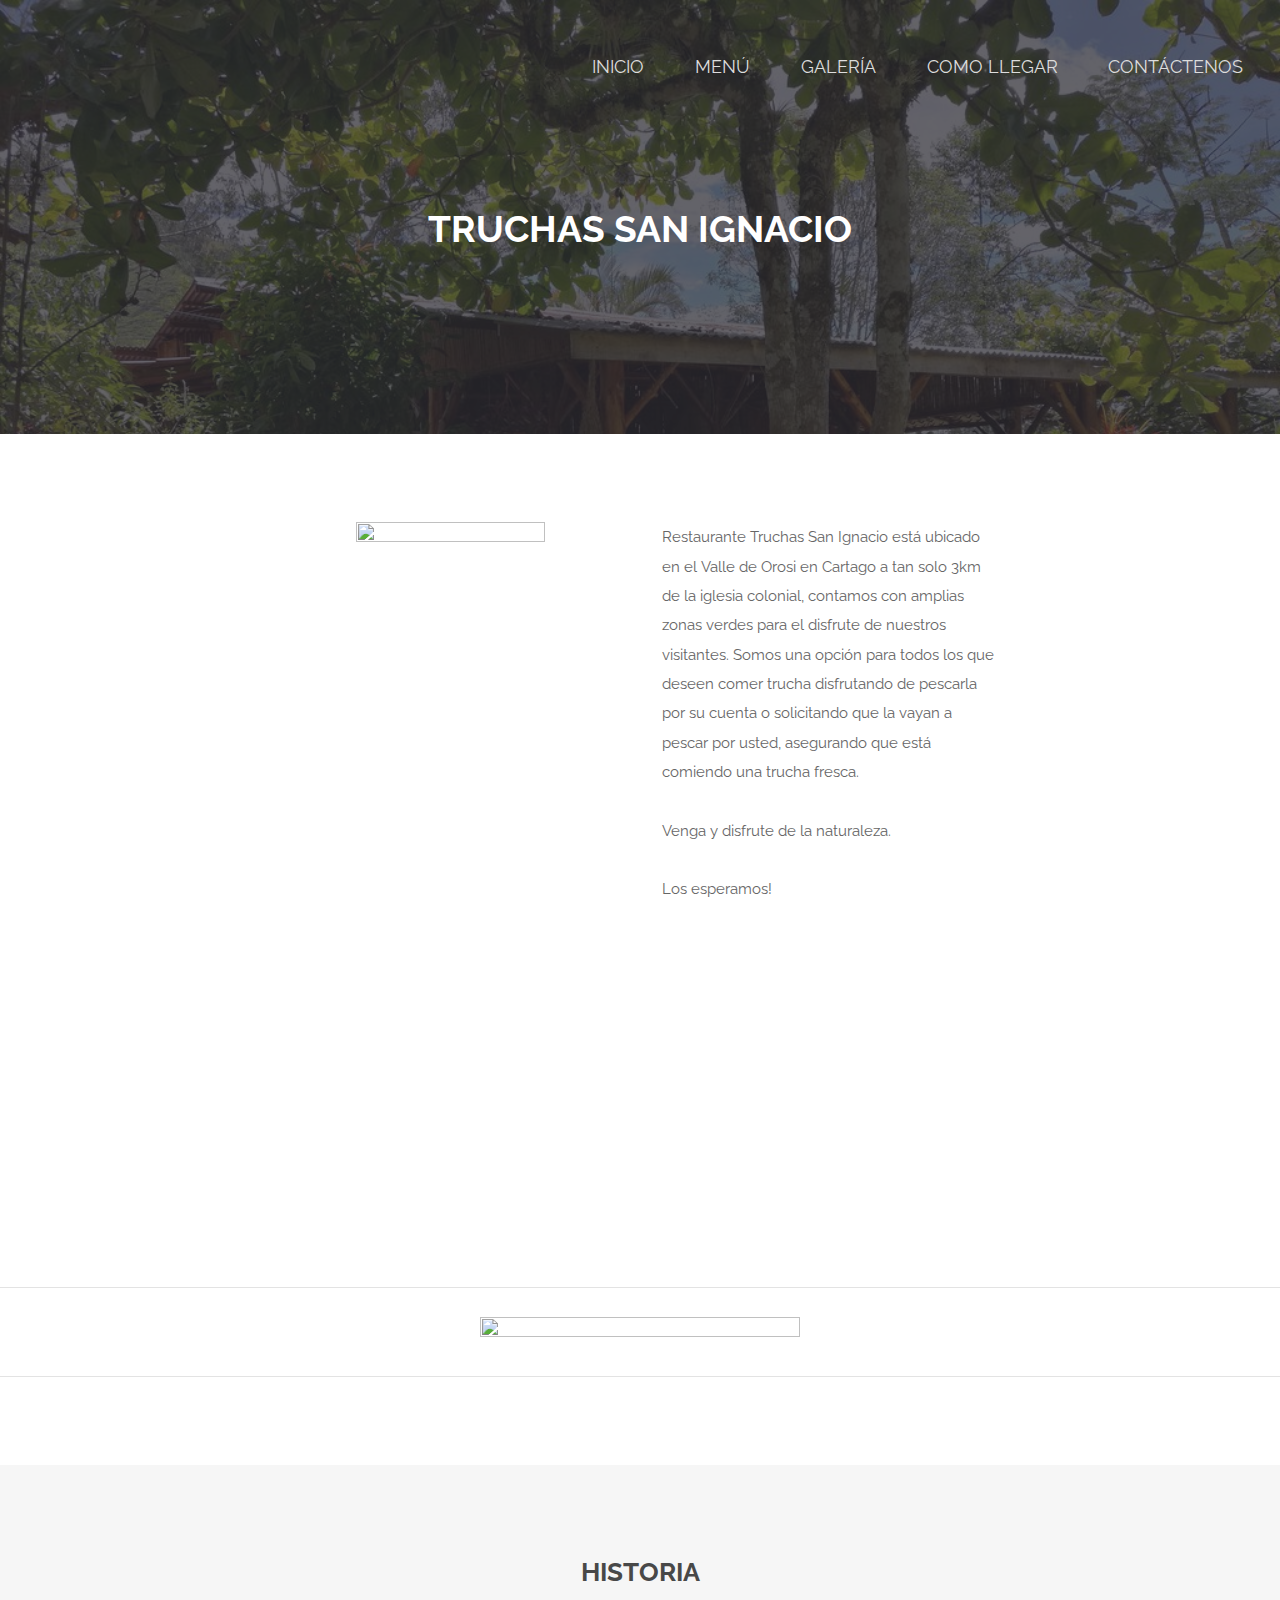
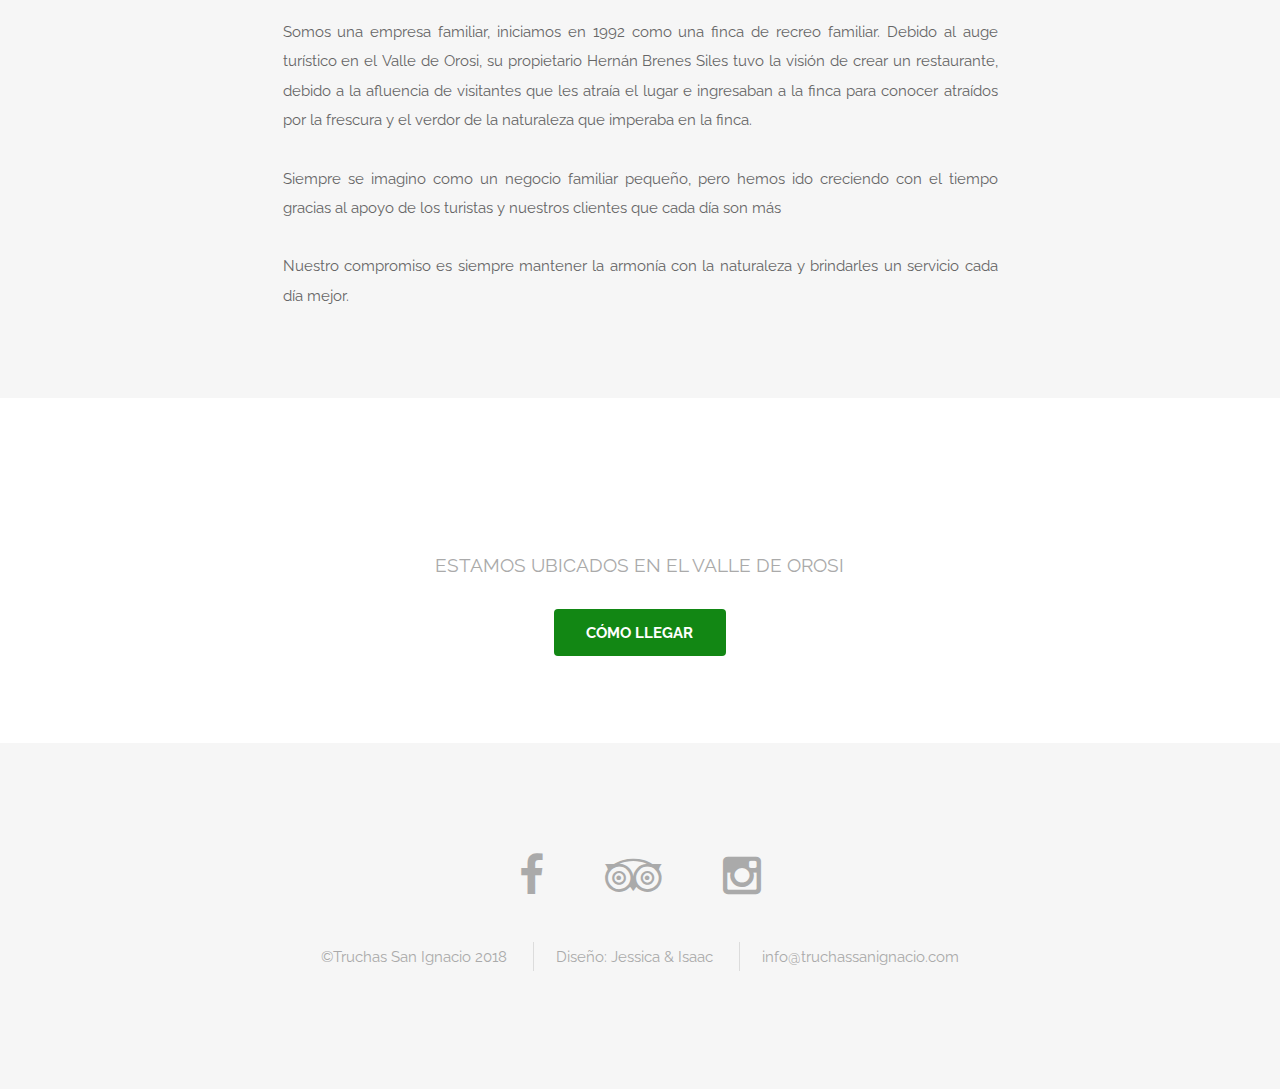
==== commit 7648d9ec: "Add files via upload" ====
--- a/index.html
+++ b/index.html
@@ -1,9 +1,4 @@
 <!DOCTYPE HTML>
-<!--
-	Spatial by TEMPLATED
-	templated.co @templatedco
-	Released for free under the Creative Commons Attribution 3.0 license (templated.co/license)
--->
 <html>
 	<head>
 		<title>Truchas San Ignacio</title>
@@ -15,13 +10,13 @@
 
 		<!-- Header -->
 			<header id="header" class="alt">
-				<h1><a href="index.html">Truchas San Ignacio</a></h1>
 				<nav id="nav">
 					<ul>
-						<li><a href="index.html">Inicio</a></li>
+						<li><a href="welcome.html">Inicio</a></li>
 						<li><a href="Menu.html">Menú</a></li>
 						<li><a href="Galeria.html">Galería</a></li>
-						<li><a href="Comollegar.html">Cómo llegar</a></li>
+						<li><a href="Comollegar.html">Como llegar</a></li>
+						<li><a href="Contacto.html">Contáctenos</a></li>
 					</ul>
 				</nav>
 			</header>
@@ -30,48 +25,62 @@
 
 		<!-- Banner -->
 			<section id="banner">
-				<h2>Bienvenido</h2>
-				
+				<h2>Truchas San ignacio</h2>
 			</section>
 
-			<!-- One -->
-				<section id="one" class="wrapper style1">
-					<div class="container 75%">
-						<div class="row 200%">
-							<div class="6u 12u$(medium)">
-								<header class="major">
-									
-									<center><h2>Historia</h2></center>
+        
+        <!-- One -->
+            <section id="one" class="wrapper style1">
+                <div class="container 75%">
+                    <div class="row 200%">
+                        <div class="6u 12u$(medium)">
+                            <center><div><img src="imagenes/LogoVerde.png" width=75% height=75% alt="" /></div></center>
 
+                        </div>
+                        <div class="6u$ 12u$(medium)">
+                            <p>Restaurante Truchas San Ignacio está ubicado en el Valle de Orosi en Cartago a tan solo 3km de la iglesia colonial, contamos con amplias zonas verdes para el disfrute de nuestros visitantes. Somos una opción para todos los que deseen comer trucha disfrutando de pescarla por su cuenta o solicitando que la vayan a pescar por usted, asegurando que está comiendo una trucha fresca.</p>
 
-									<div class="6u$ 12u$(medium)">
-									<center><IMG SRC="images/Logo.png" width="300" heigth ="300"></center>
-									
-									</div>
-								</header>
-							</div>
-							<div class="6u$ 12u$(medium)">
-								<p>Somos una empresa familiar, iniciamos en 1992 como una finca de recreo familiar. Debido al auge turístico en el Valle de Orosi, su propietario Hernán Brenes Siles tuvo la visión de crear un restaurante, debido a la afluencia de visitantes que les atraía el lugar e ingresaban a la finca para conocer atraídos por la frescura y el verdor de la naturaleza que imperaba en la finca.</p>
-								<p>Siempre se imagino como un negocio familiar pequeño, pero hemos ido creciendo con el tiempo gracias al apoyo de los turistas y nuestros clientes que cada día son más. Nuestra clientela se encuentra en este momento compartida tanto nacional como internacional, le damos las gracias a nuestros clientes por preferirnos.</p>							
-							</div>
-							<p>Nuestro compromiso es siempre mantener la armonía con la naturaleza y brindarles un servicio cada día mejor.Recuerden nuestro eslogan creado desde que fue iniciado el negocio “Convivimos con la naturaleza, conviva usted con ella y ayúdenos a que cada día sea mejor”
-					Visitenos para atenderle con el cariño de siempre.</p>
-						</div>
-					</div>
-					
-				</section>
-			<!-- Four -->
-				<section id="four" class="wrapper style3 special">
-					<div class="container">
-						<header class="major">
-							<h2>Visítenos</h2>
-							<p>Ubicados en el Valle de Orosi</p>
-						</header>
-						<ul class="actions">
-							<li><a href="Comollegar.html" class="button">Cómo Llegar</a></li>
-						</ul>
-					</div>
-				</section>
+                            <p>Venga y disfrute de la naturaleza.</p>
+                            <p>Los esperamos! </p>
+                        </div>
+                    </div>
+                    <div class="vid-container">
+                        <iframe width="560" height="315" src="https://www.youtube.com/embed/cg2wV5rdVro?autoplay=1" frameborder="0" allow="autoplay; encrypted-media" allowfullscreen>
+                        </iframe>
+                    </div>
+                </div>
+                <hr />
+                    <center><img src="imagenes/anuncio.png" width=50% height=50% alt="" /></center>
+                <hr />
+            </section>
+
+            <!-- Two -->
+            <section id="two" class="wrapper style2 special">  
+                <div class="container 75%">
+                    <center>
+                        <header>
+                            <center><h2>Historia</h2></center>
+                        </header>
+                        <p align="justify">Somos una empresa familiar, iniciamos en 1992 como una finca de recreo familiar. Debido al auge turístico en el Valle de Orosi, su propietario Hernán Brenes Siles tuvo la visión de crear un restaurante, debido a la afluencia de visitantes que les atraía el lugar e ingresaban a la finca para conocer atraídos por la frescura y el verdor de la naturaleza que imperaba en la finca.</p>
+                        <p align="justify">Siempre se imagino como un negocio familiar pequeño, pero hemos ido creciendo con el tiempo gracias al apoyo de los turistas y nuestros clientes que cada día son más</p>
+
+                        <p align="justify">Nuestro compromiso es siempre mantener la armonía con la naturaleza y brindarles un servicio cada día mejor.</p>
+                        </center>
+                </div>
+
+            </section>
+			<!-- Three -->
+            <section id="three" class="wrapper style3 special">
+                <div class="container">
+                    <header class="major">
+                        <h2>Visítenos</h2>
+                        <p>Estamos ubicados en el Valle de Orosi</p>
+                    </header>
+                    <ul class="actions">
+                        <li><a href="Comollegar.html" class="button">Cómo Llegar</a></li>
+                    </ul>
+                </div>
+            </section>
 
 		<!-- Footer -->
 			<footer id="footer">
@@ -83,7 +92,8 @@
 					</ul>
 					<ul class="copyright">
 						<li>&copy;Truchas San Ignacio 2018 </li>
-						<li>Diseño: <a href="http://templated.co">TEMPLATED</a></li>
+						<li>Diseño: Jessica & Isaac</li>
+                        <li>info@truchassanignacio.com</li>
 						
 					</ul>
 				</div>
@@ -96,4 +106,4 @@
 			<script src="assets/js/main.js"></script>
 
 	</body>
-</html>
+</html>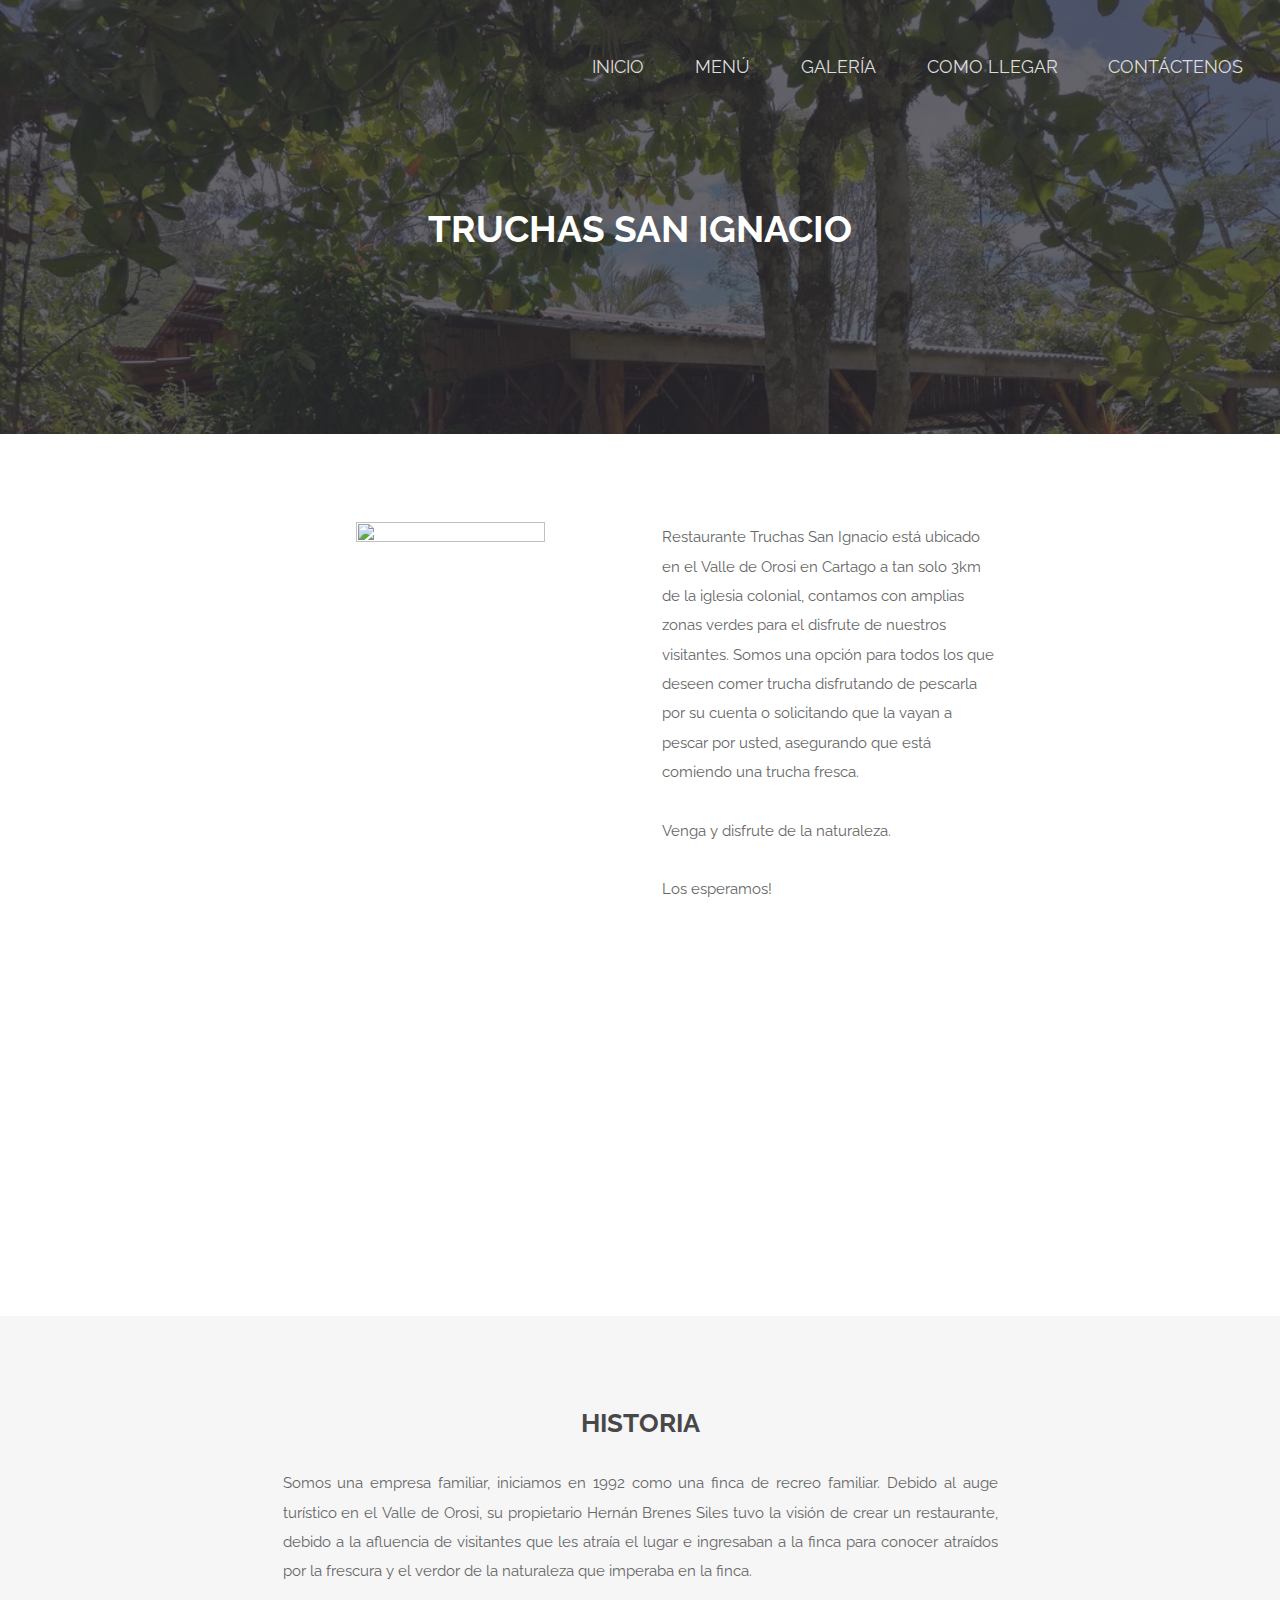
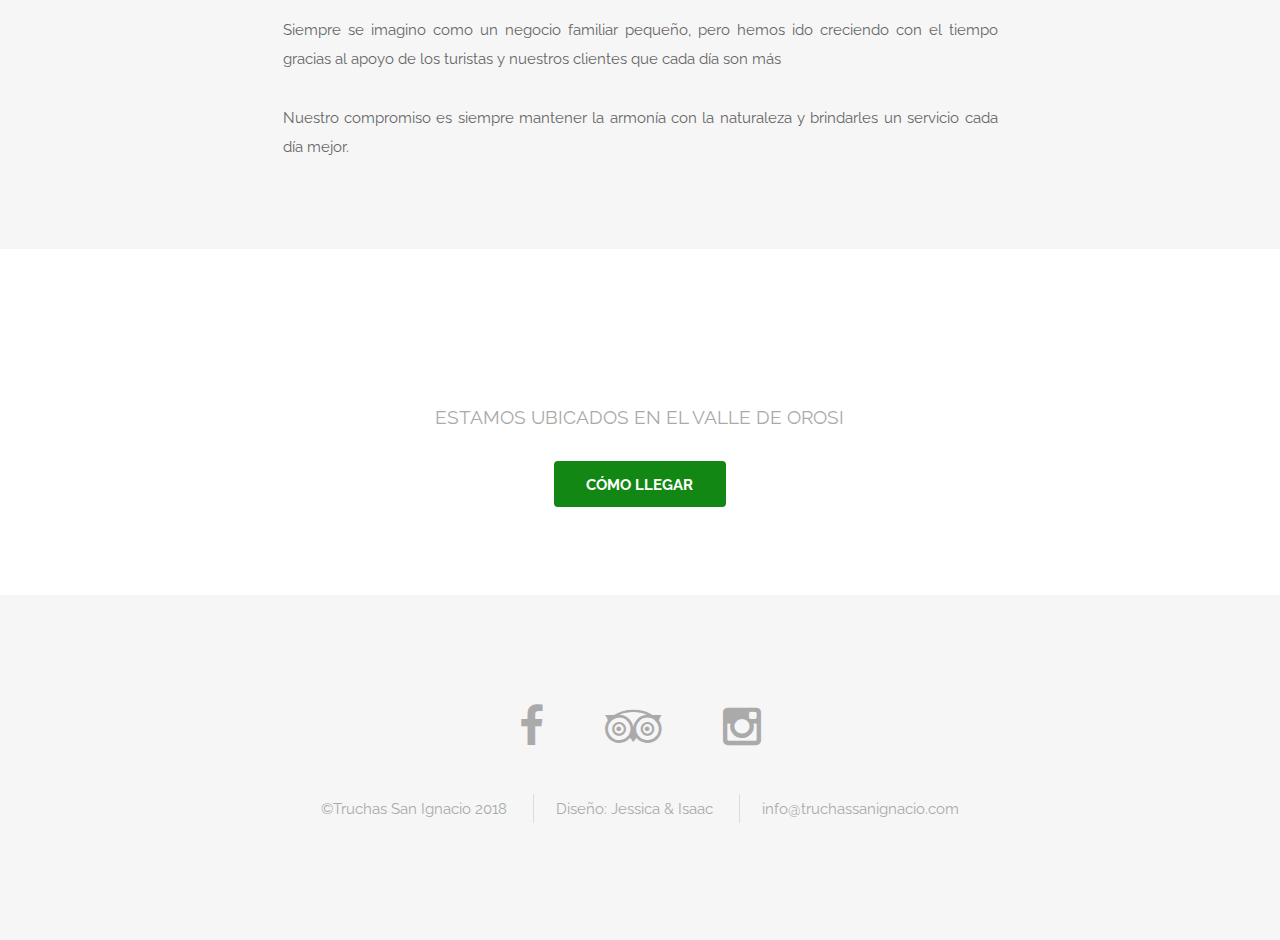
==== commit 15c8a61a: "Update index.html" ====
--- a/index.html
+++ b/index.html
@@ -12,7 +12,7 @@
 			<header id="header" class="alt">
 				<nav id="nav">
 					<ul>
-						<li><a href="welcome.html">Inicio</a></li>
+						<li><a href="index.html">Inicio</a></li>
 						<li><a href="Menu.html">Menú</a></li>
 						<li><a href="Galeria.html">Galería</a></li>
 						<li><a href="Comollegar.html">Como llegar</a></li>
@@ -34,7 +34,7 @@
                 <div class="container 75%">
                     <div class="row 200%">
                         <div class="6u 12u$(medium)">
-                            <center><div><img src="imagenes/LogoVerde.png" width=75% height=75% alt="" /></div></center>
+                            <center><div><img src="/imagenes/LogoVerde.png" width=75% height=75% alt="" /></div></center>
 
                         </div>
                         <div class="6u$ 12u$(medium)">
@@ -49,9 +49,6 @@
                         </iframe>
                     </div>
                 </div>
-                <hr />
-                    <center><img src="imagenes/anuncio.png" width=50% height=50% alt="" /></center>
-                <hr />
             </section>
 
             <!-- Two -->
@@ -88,7 +85,7 @@
 					<ul class="icons">
 						<li><a href="https://www.facebook.com/Truchassanignacioorosi/" class="icon fa-facebook"></a></li>
 						<li><a href="https://www.tripadvisor.com.mx/Restaurant_Review-g309232-d12902817-Reviews-Truchas_San_Ignacio-Orosi_Province_of_Cartago.html" class="icon fa-tripadvisor"></a></li>
-						<li><a href="https://www.instagram.com/truchas_orosi/?hl=es-la" class="icon fa-instagram"></a></li>
+						<li><a href="https://www.instagram.com/truchas_orosi_cr_/?hl=es-la" class="icon fa-instagram"></a></li>
 					</ul>
 					<ul class="copyright">
 						<li>&copy;Truchas San Ignacio 2018 </li>
@@ -106,4 +103,4 @@
 			<script src="assets/js/main.js"></script>
 
 	</body>
-</html>+</html>
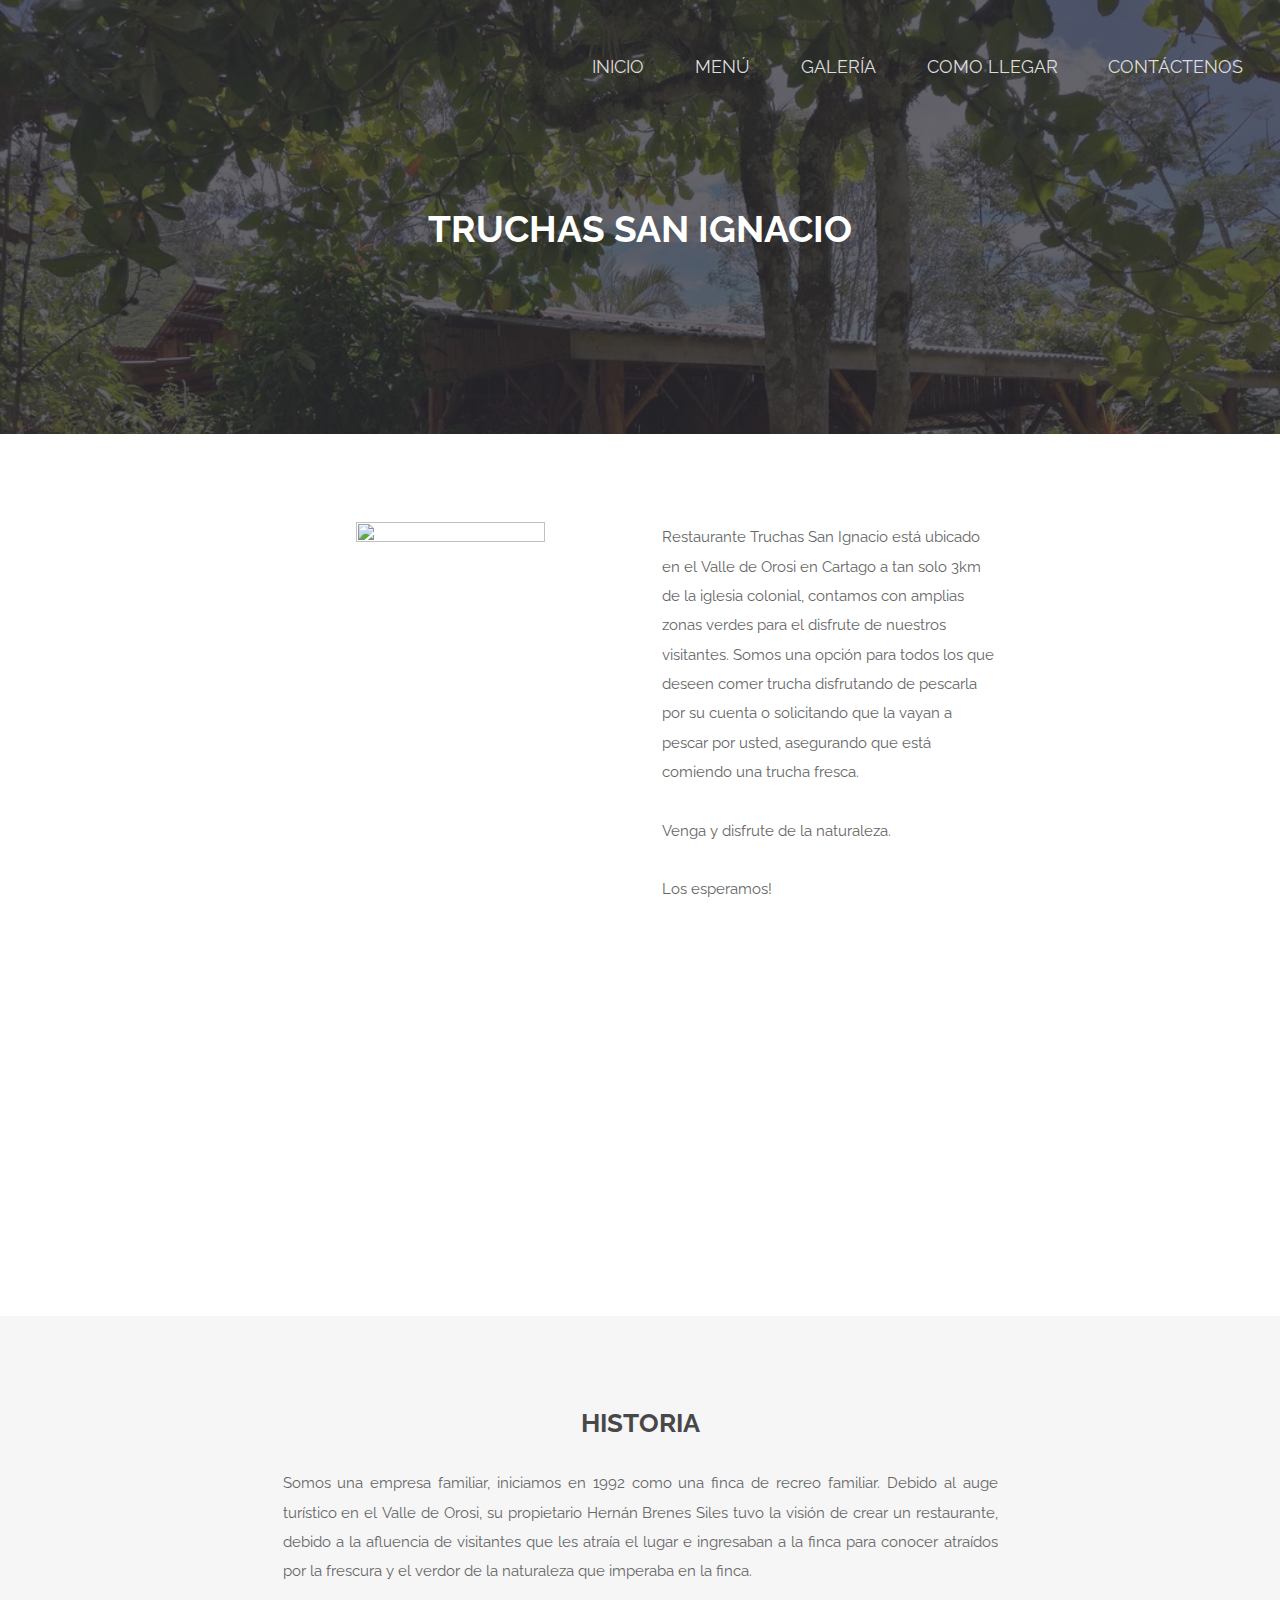
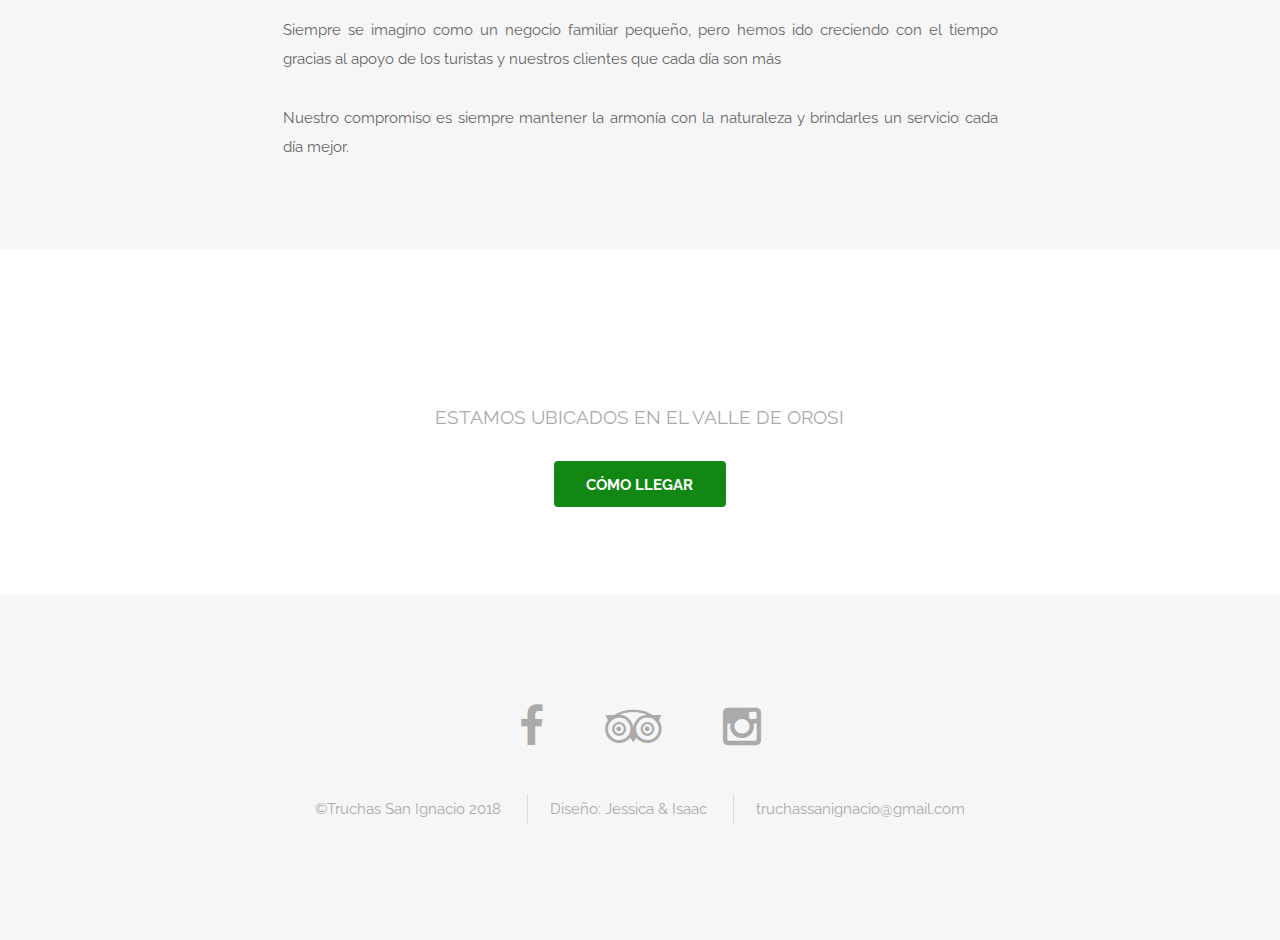
==== commit db86841c: "Update index.html" ====
--- a/index.html
+++ b/index.html
@@ -15,7 +15,7 @@
 						<li><a href="index.html">Inicio</a></li>
 						<li><a href="Menu.html">Menú</a></li>
 						<li><a href="Galeria.html">Galería</a></li>
-						<li><a href="Comollegar.html">Como llegar</a></li>
+						<li><a href="ComoLlegar.html">Como llegar</a></li>
 						<li><a href="Contacto.html">Contáctenos</a></li>
 					</ul>
 				</nav>
@@ -34,7 +34,7 @@
                 <div class="container 75%">
                     <div class="row 200%">
                         <div class="6u 12u$(medium)">
-                            <center><div><img src="/imagenes/LogoVerde.png" width=75% height=75% alt="" /></div></center>
+                            <center><div><img src="imagenes/LogoVerde.png" width=75% height=75% alt="" /></div></center>
 
                         </div>
                         <div class="6u$ 12u$(medium)">
@@ -74,7 +74,7 @@
                         <p>Estamos ubicados en el Valle de Orosi</p>
                     </header>
                     <ul class="actions">
-                        <li><a href="Comollegar.html" class="button">Cómo Llegar</a></li>
+                        <li><a href="ComoLlegar.html" class="button">Cómo Llegar</a></li>
                     </ul>
                 </div>
             </section>
@@ -85,12 +85,12 @@
 					<ul class="icons">
 						<li><a href="https://www.facebook.com/Truchassanignacioorosi/" class="icon fa-facebook"></a></li>
 						<li><a href="https://www.tripadvisor.com.mx/Restaurant_Review-g309232-d12902817-Reviews-Truchas_San_Ignacio-Orosi_Province_of_Cartago.html" class="icon fa-tripadvisor"></a></li>
-						<li><a href="https://www.instagram.com/truchas_orosi_cr_/?hl=es-la" class="icon fa-instagram"></a></li>
+						<li><a href="https://www.instagram.com/truchas_orosi_cr_?igsh=MTdtYmtrbTZnb2h4YQ==" class="icon fa-instagram"></a></li>
 					</ul>
 					<ul class="copyright">
 						<li>&copy;Truchas San Ignacio 2018 </li>
 						<li>Diseño: Jessica & Isaac</li>
-                        <li>info@truchassanignacio.com</li>
+                        <li>truchassanignacio@gmail.com</li>
 						
 					</ul>
 				</div>
